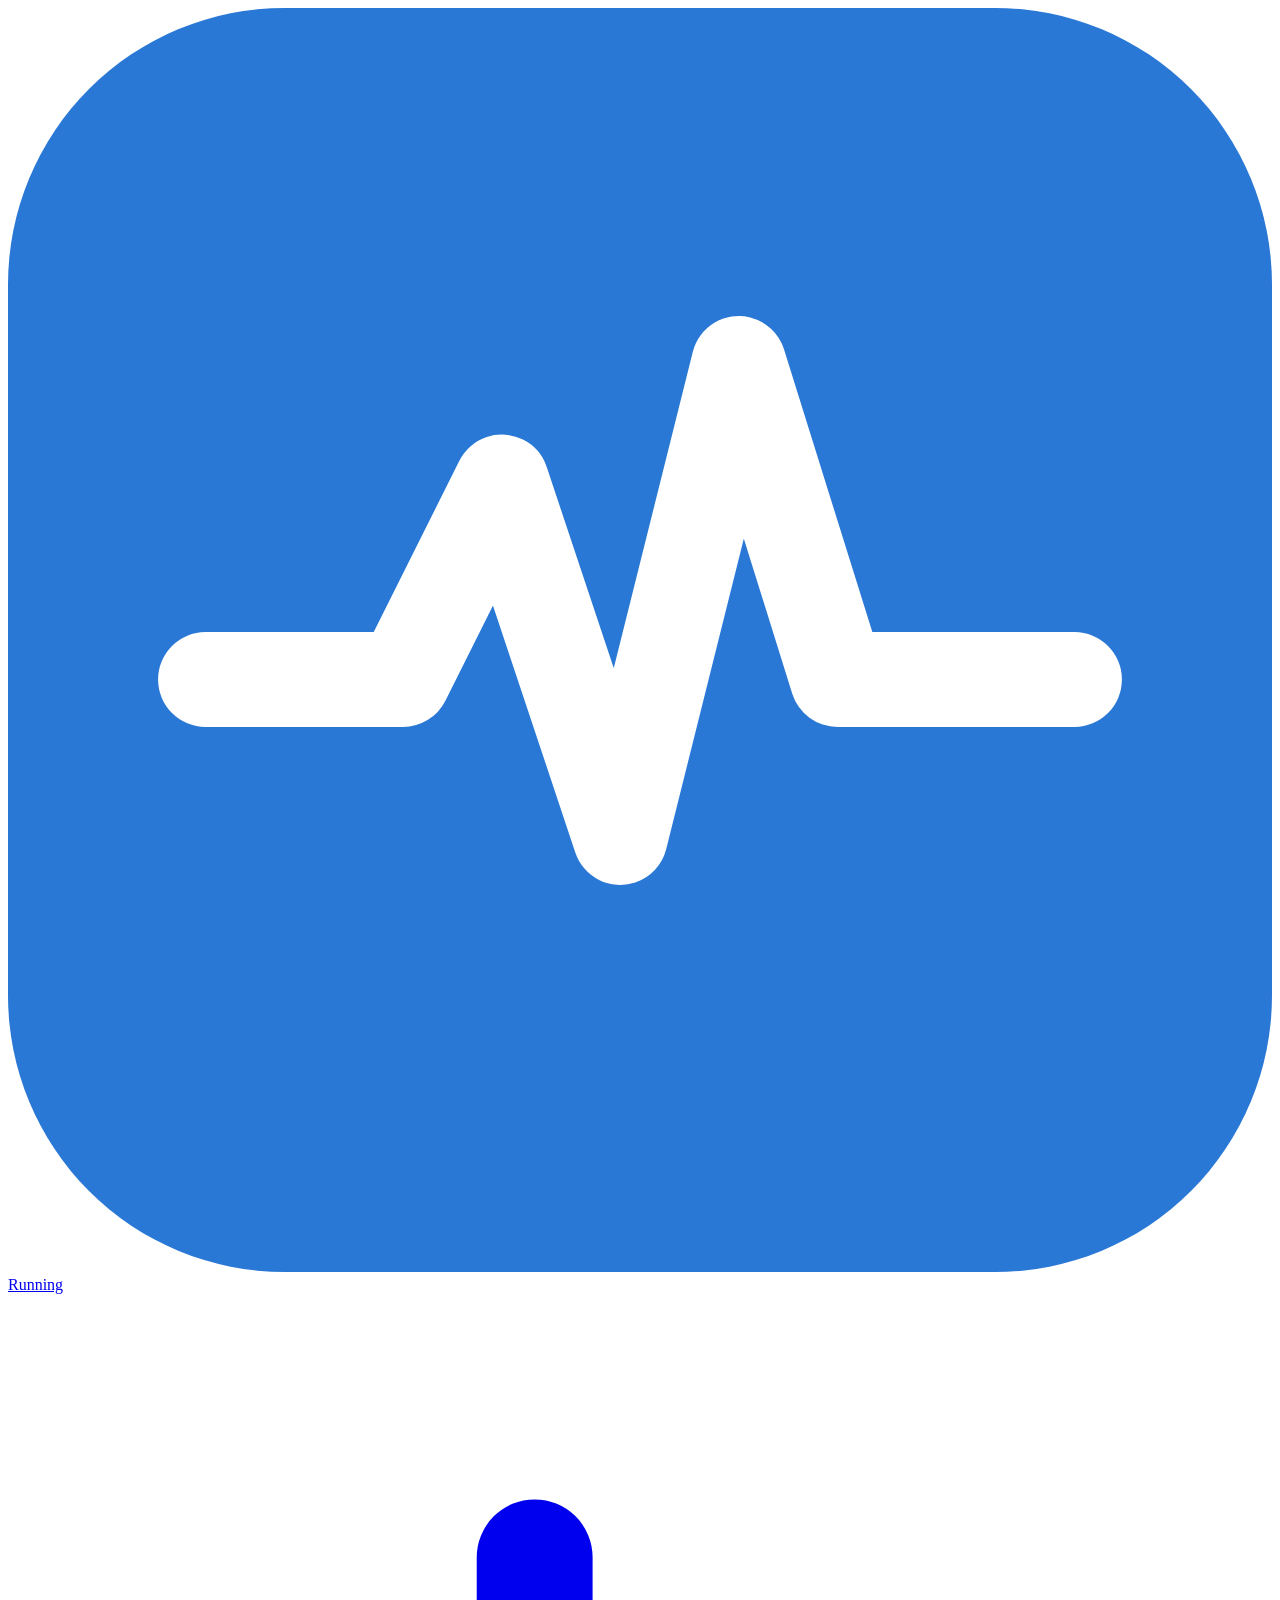
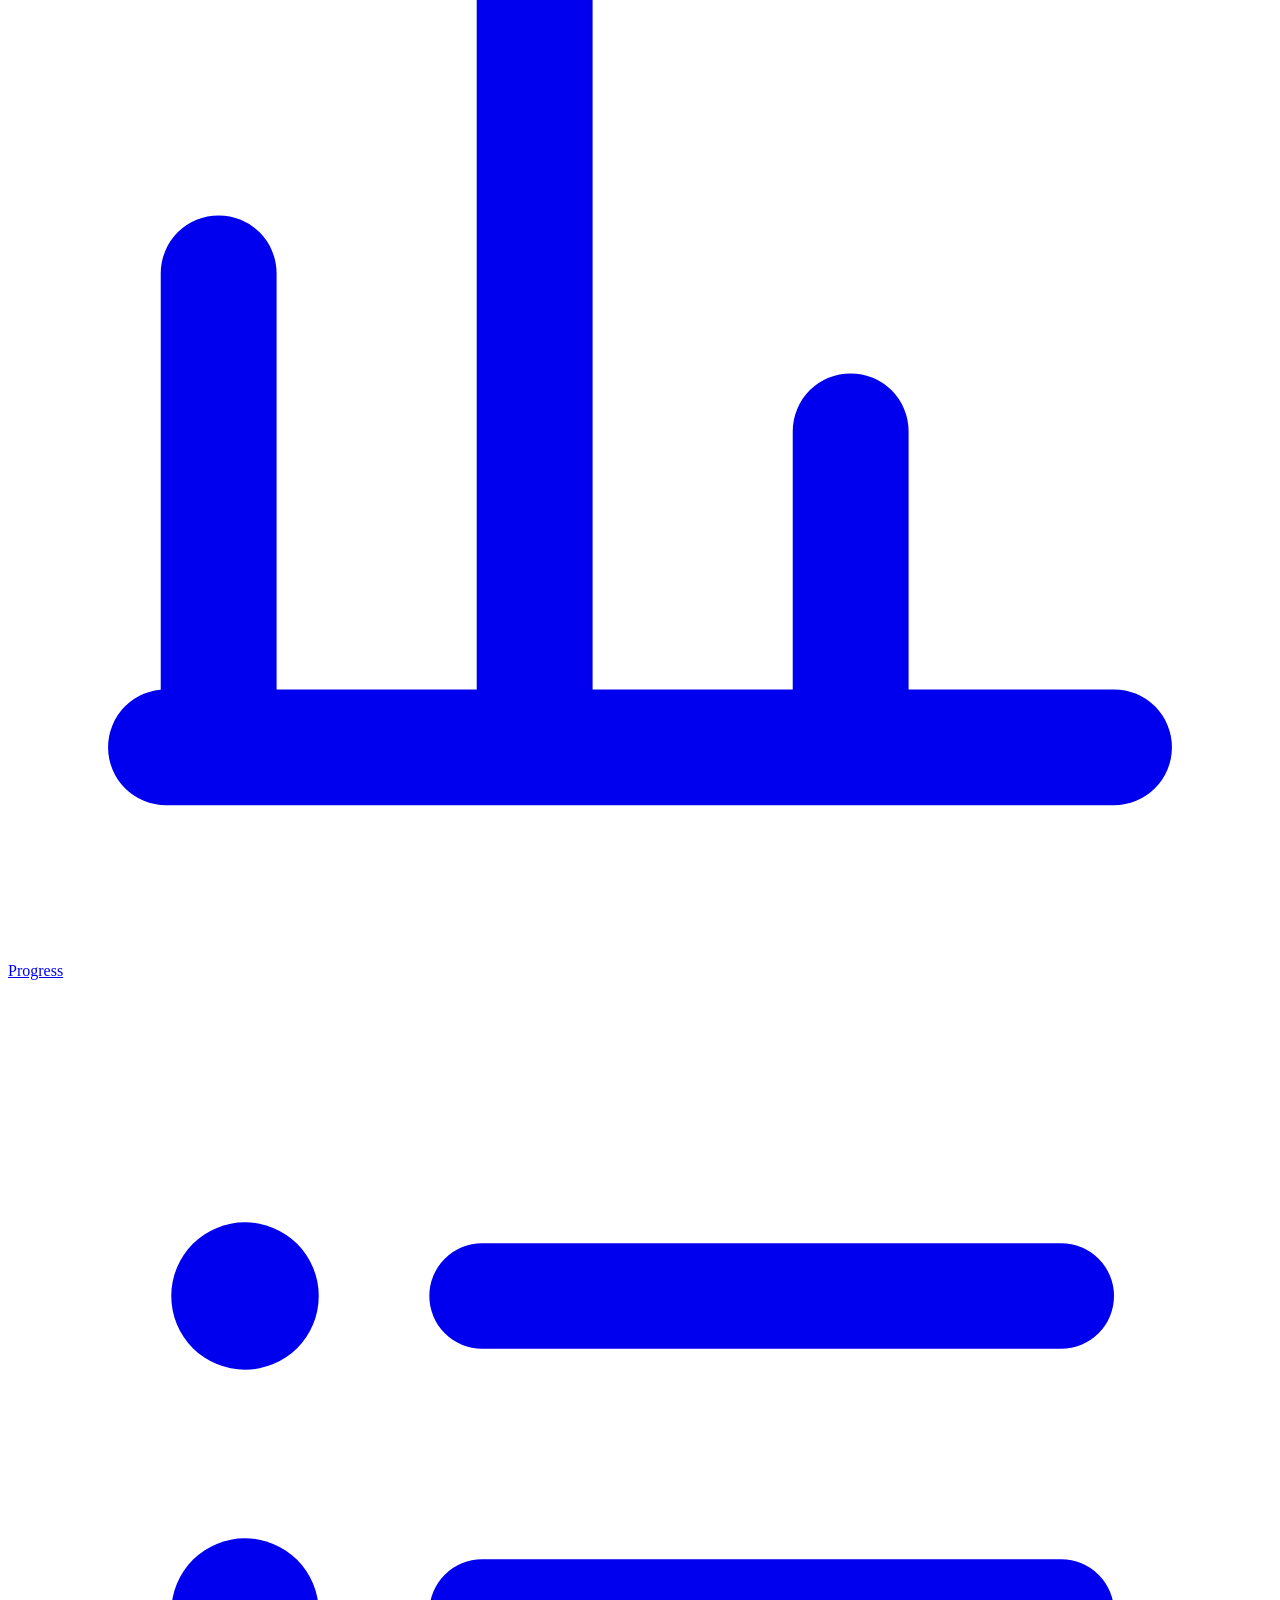
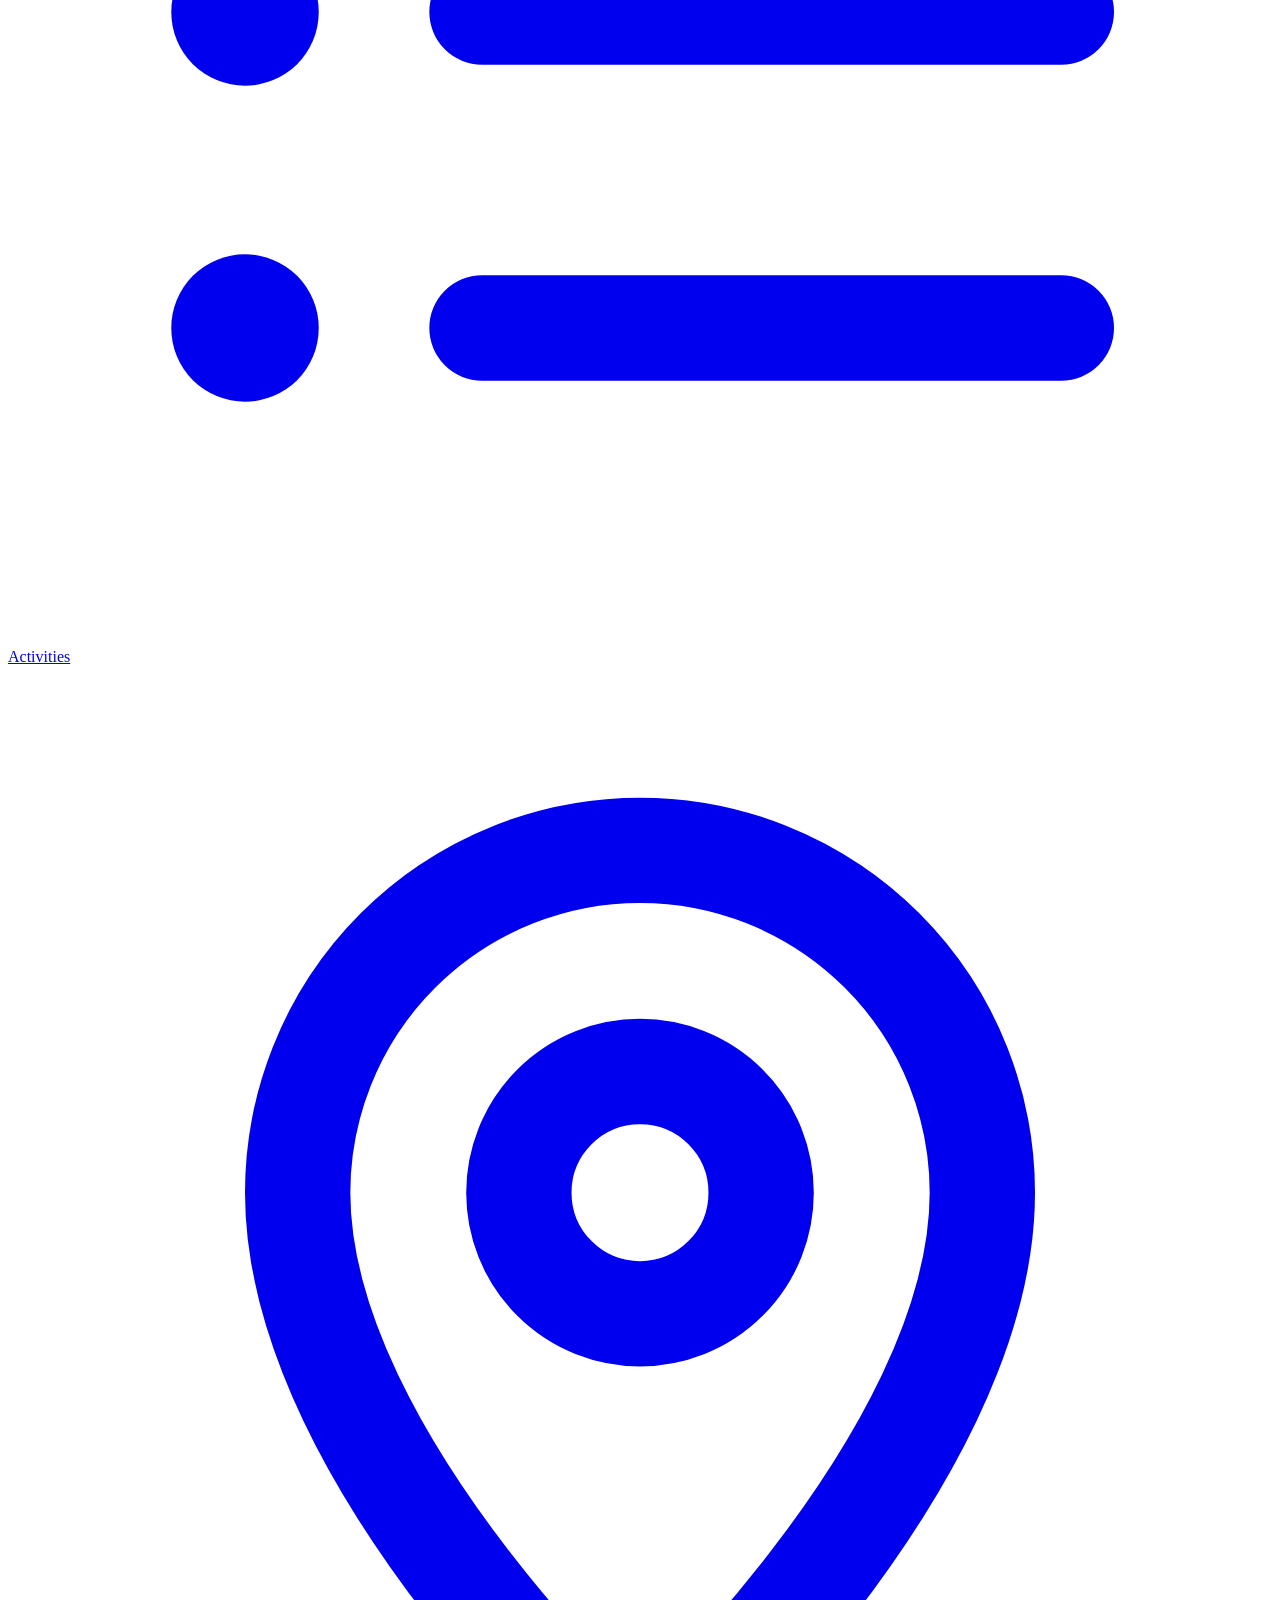
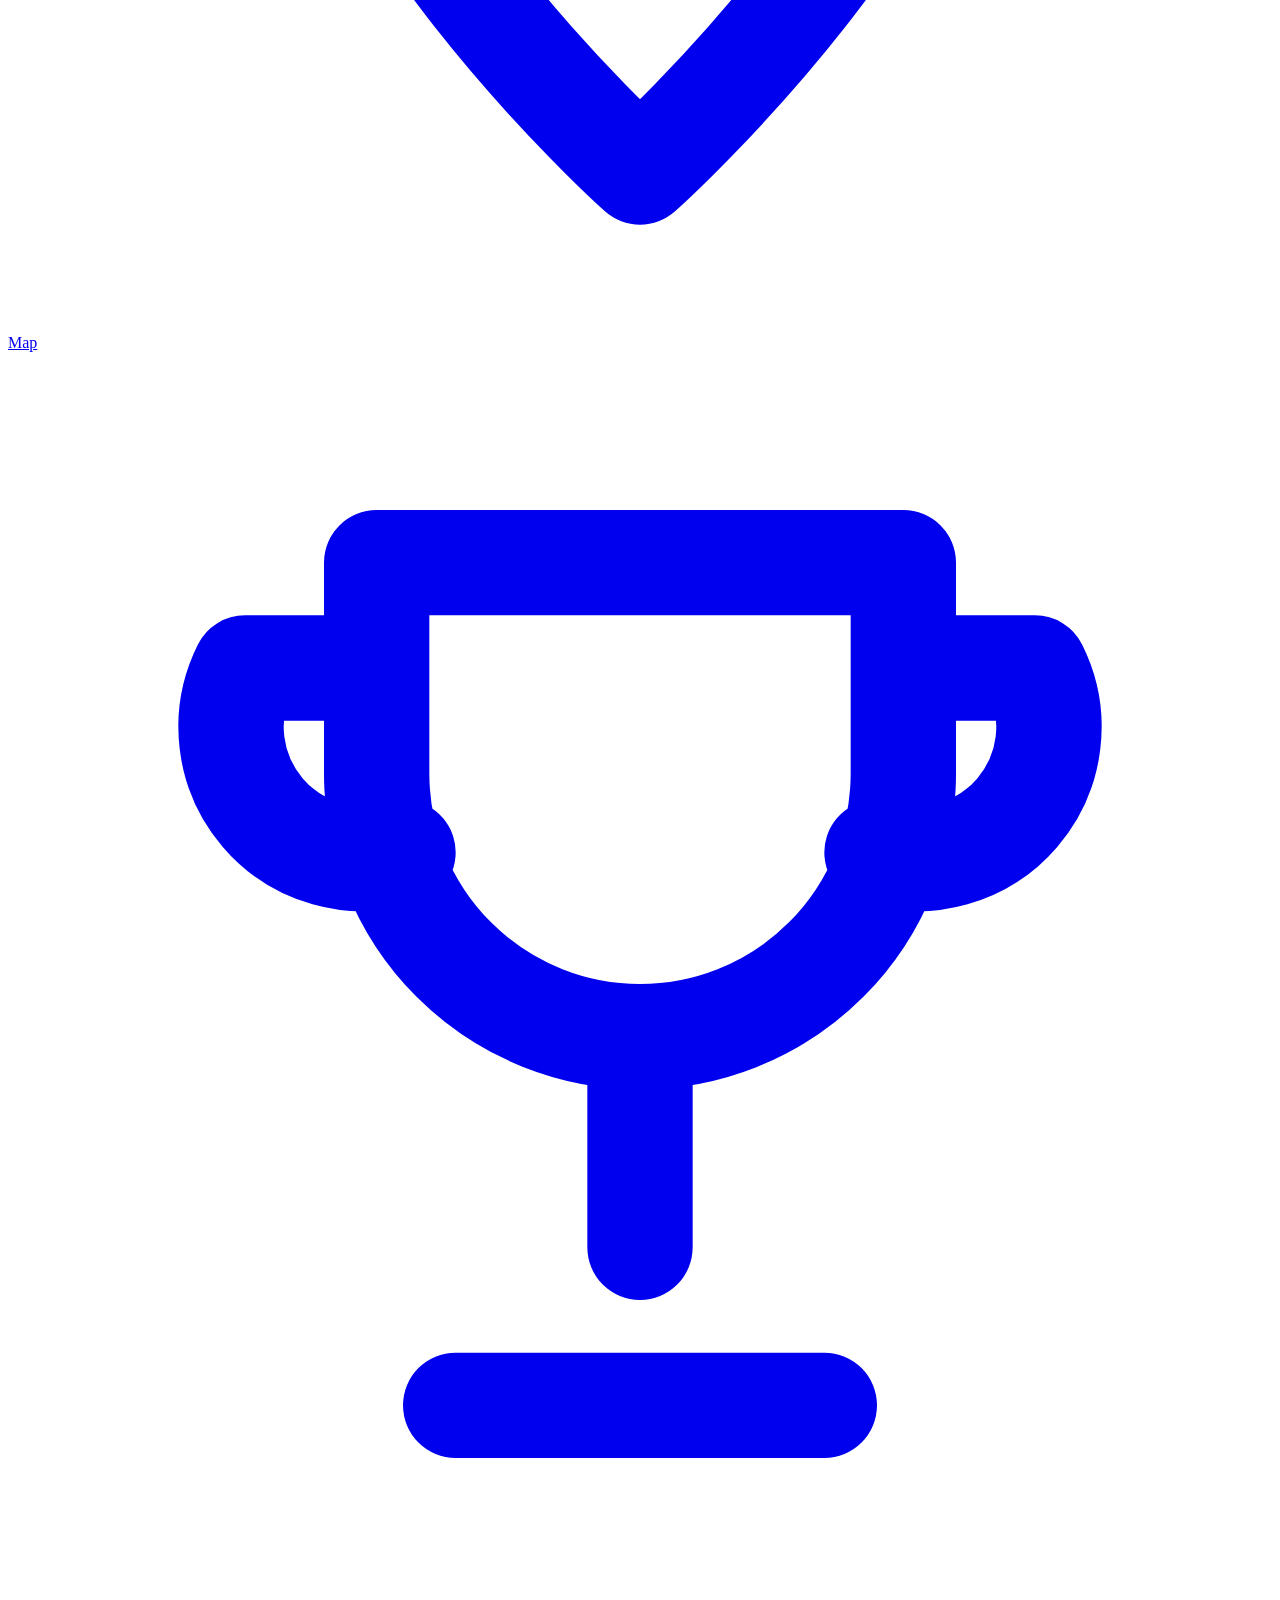
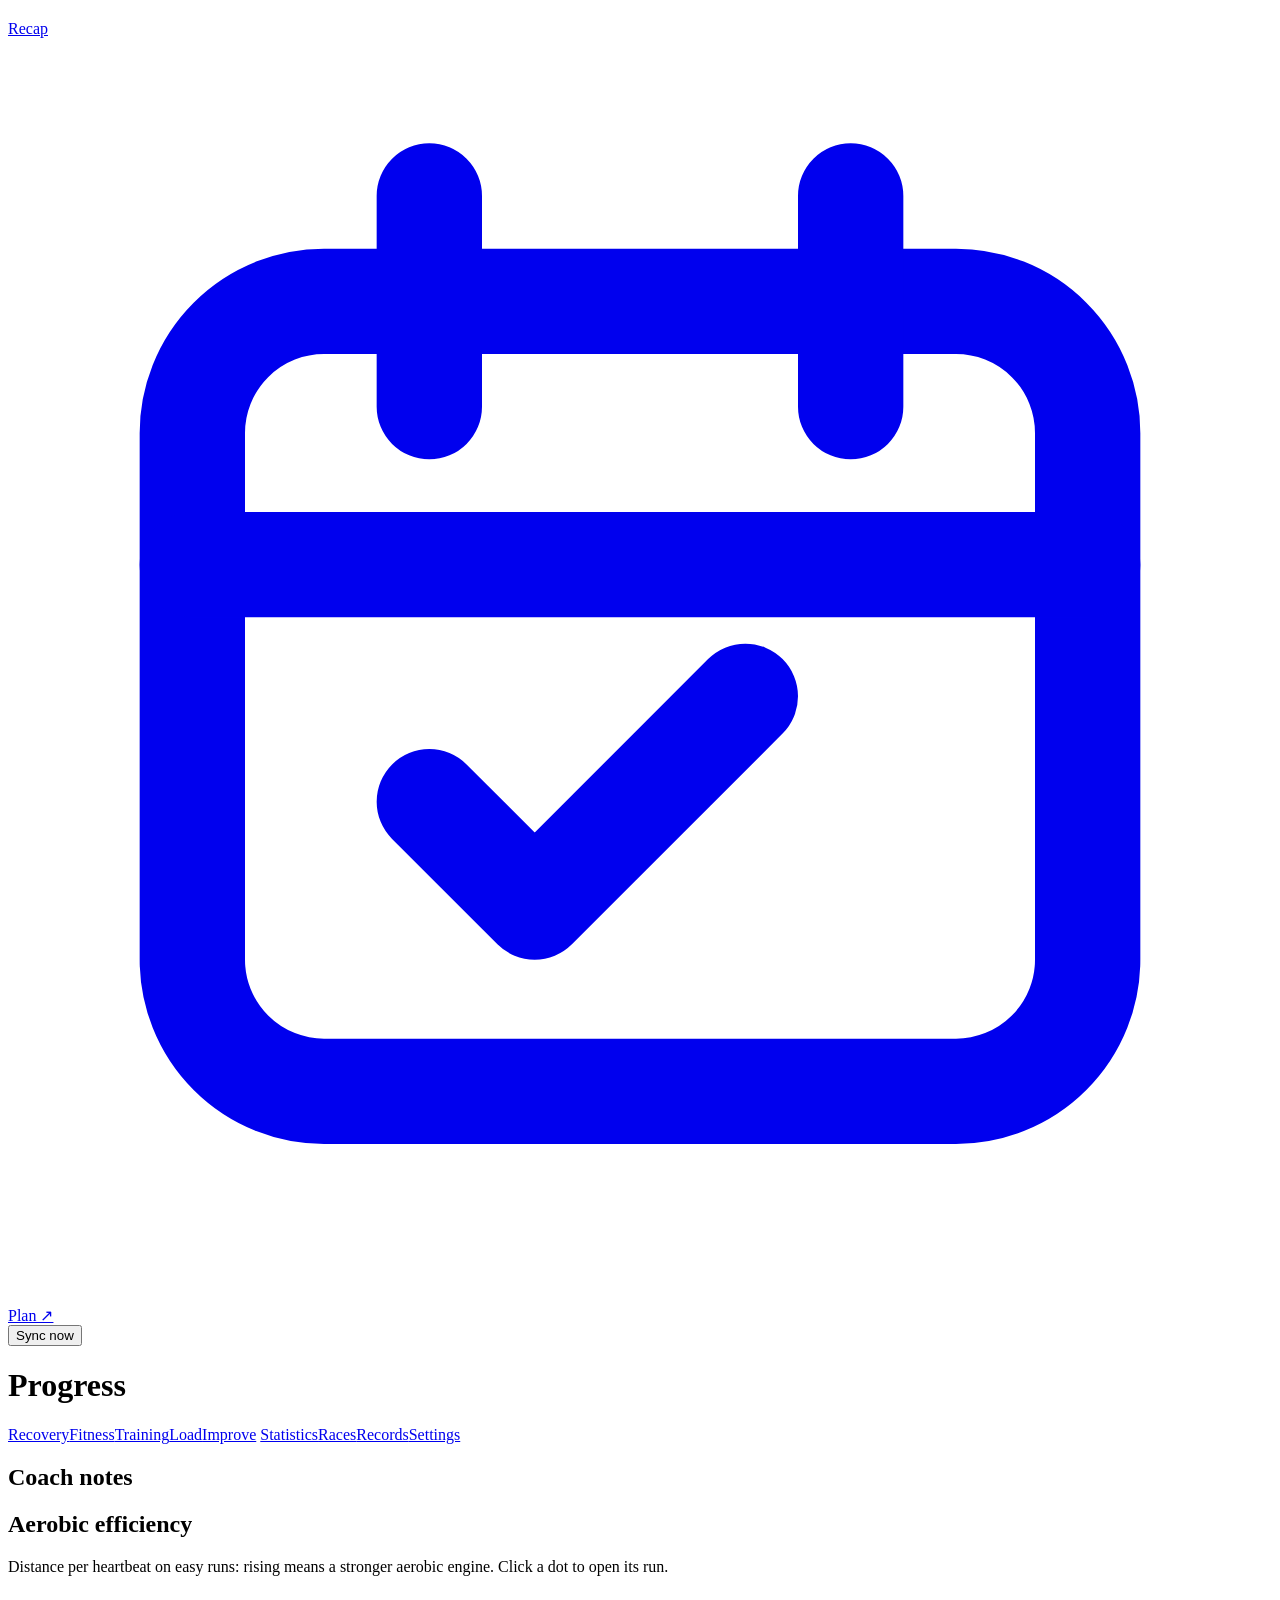
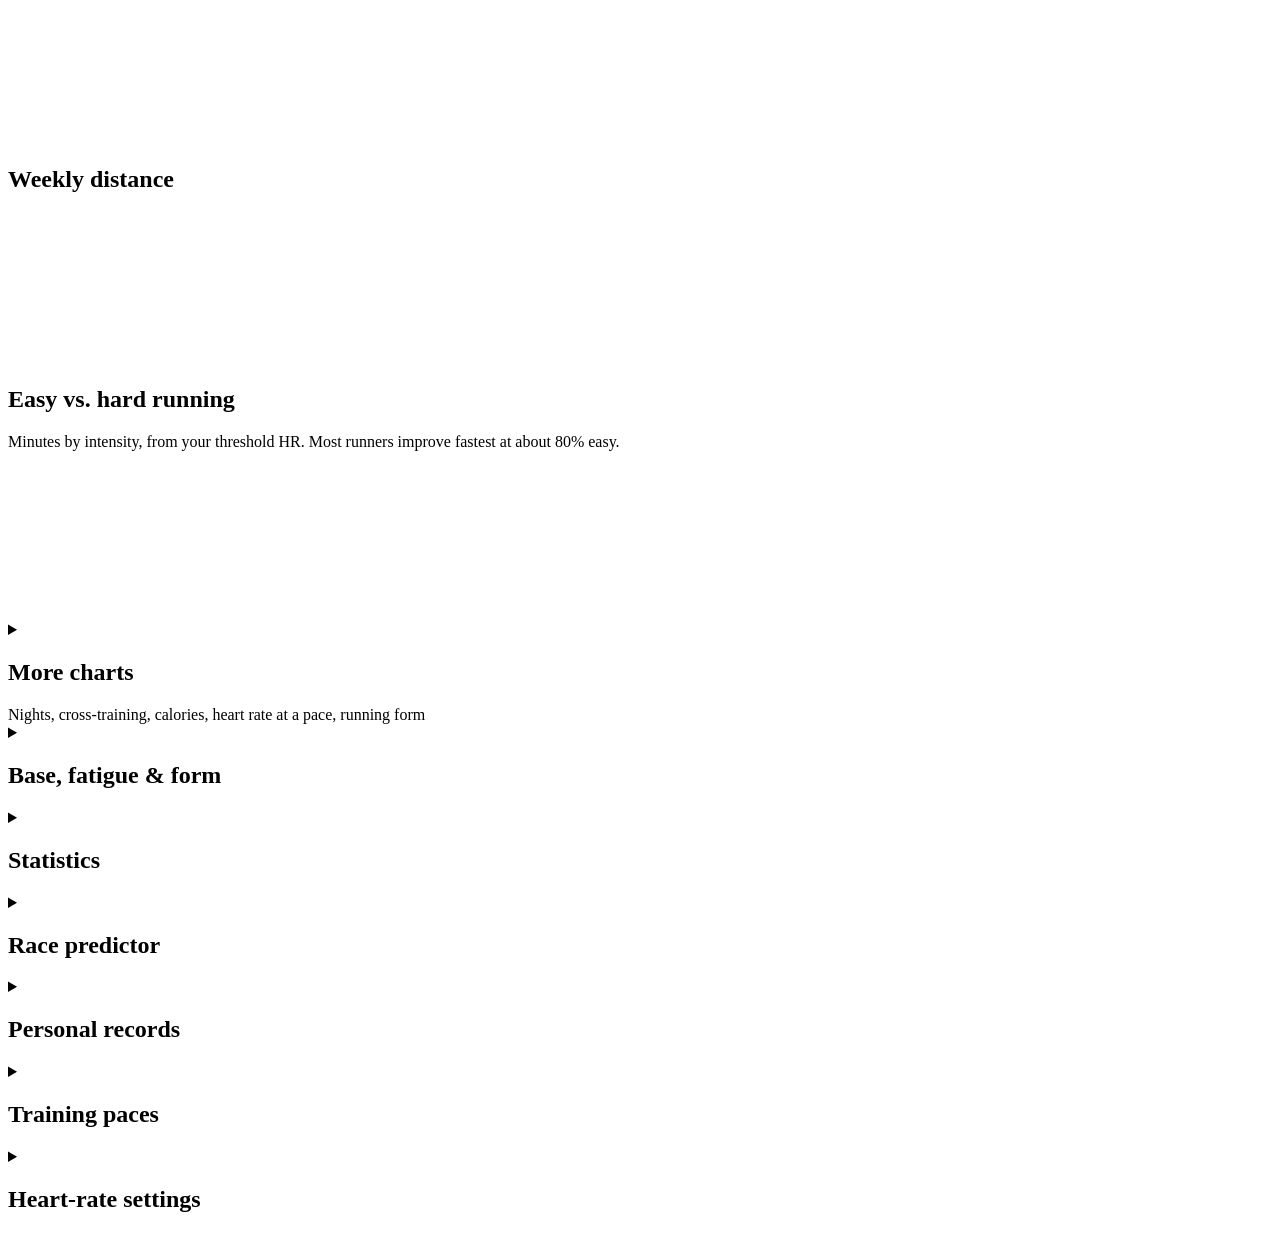
==== src/garmin_connector/static/index.html @ e04dd136 "Show your nights on the dashboard: Recovery card, Nights chart, night before a run - Progress: a Rec" ====
<!doctype html>
<html lang="en">
<head>
<meta charset="utf-8">
<meta name="viewport" content="width=device-width, initial-scale=1, maximum-scale=1, user-scalable=no, viewport-fit=cover">
<title>Progress · Running</title>
<link rel="icon" href="data:image/svg+xml,%3Csvg xmlns='http://www.w3.org/2000/svg' viewBox='0 0 32 32'%3E%3Crect width='32' height='32' rx='7' fill='%232a78d6'/%3E%3Cpolyline points='5,17 10,17 12.5,12 15.5,21 18.5,9 21,17 27,17' fill='none' stroke='white' stroke-width='2.6' stroke-linecap='round' stroke-linejoin='round'/%3E%3C/svg%3E">
<link rel="stylesheet" href="/static/app.css">
</head>
<body class="loading" data-page="progress">
<main>
  <header class="topbar">
    <a class="brand" href="/" aria-label="Running dashboard home"><svg viewBox="0 0 32 32" aria-hidden="true"><rect width="32" height="32" rx="7" fill="#2a78d6"/><polyline points="5,17 10,17 12.5,12 15.5,21 18.5,9 21,17 27,17" fill="none" stroke="#fff" stroke-width="2.4" stroke-linecap="round" stroke-linejoin="round"/></svg>Running</a>
    <nav class="tabs" aria-label="Pages"><a href="/" data-page="progress"><svg class="ti" viewBox="0 0 24 24" aria-hidden="true"><path d="M4 20V11M10 20V5M16 20v-6M21 20H3" fill="none" stroke="currentColor" stroke-width="2.2" stroke-linecap="round"/></svg><span>Progress</span></a><a href="/activities" data-page="activities"><svg class="ti" viewBox="0 0 24 24" aria-hidden="true"><path d="M9 6h11M9 12h11M9 18h11" fill="none" stroke="currentColor" stroke-width="2" stroke-linecap="round"/><circle cx="4.5" cy="6" r="1.4" fill="currentColor"/><circle cx="4.5" cy="12" r="1.4" fill="currentColor"/><circle cx="4.5" cy="18" r="1.4" fill="currentColor"/></svg><span>Activities</span></a><a href="/map" data-page="map"><svg class="ti" viewBox="0 0 24 24" aria-hidden="true"><path d="M12 21s-6.5-5.8-6.5-11A6.5 6.5 0 0 1 18.5 10c0 5.2-6.5 11-6.5 11z" fill="none" stroke="currentColor" stroke-width="2" stroke-linejoin="round"/><circle cx="12" cy="10" r="2.3" fill="none" stroke="currentColor" stroke-width="2"/></svg><span>Map</span></a><a href="/recap" data-page="recap"><svg class="ti" viewBox="0 0 24 24" aria-hidden="true"><path d="M7 4h10v4a5 5 0 0 1-10 0V4zM7 6H4.5a2.5 2.5 0 0 0 3 3.5M17 6h2.5a2.5 2.5 0 0 1-3 3.5M12 13v4M8.5 20h7" fill="none" stroke="currentColor" stroke-width="2" stroke-linecap="round" stroke-linejoin="round"/></svg><span>Recap</span></a><a href="https://claude.ai/artifact/RRTZJidYLtHutSFUR1LPN3#5c240f60-965a" data-page="plan" target="_blank" rel="noopener" title="Training plan (opens claude.ai in a new tab)"><svg class="ti" viewBox="0 0 24 24" aria-hidden="true"><rect x="3.5" y="5" width="17" height="15" rx="2.5" fill="none" stroke="currentColor" stroke-width="2"/><path d="M3.5 10h17M8 3v4M16 3v4M8 14.5l2 2 4-4" fill="none" stroke="currentColor" stroke-width="2" stroke-linecap="round" stroke-linejoin="round"/></svg><span>Plan ↗</span></a></nav>
    <div class="controls">
      <div class="seg" id="range" role="group" aria-label="Time range for charts"></div>
      <div class="seg" id="units" role="group" aria-label="Units"></div>
      <button id="sync" class="primary">Sync now</button>
    </div>
    <div id="status" role="status" aria-live="polite"></div>
  </header>
  <div class="page-head"><div class="eyebrow" id="today"></div><h1>Progress</h1></div>

  <nav class="jump" aria-label="On this page">
    <a href="#recovery-card" data-needs="recovery-card">Recovery</a><a href="#perf">Fitness</a><a href="#training">Training</a><a href="#load-card">Load</a><a href="#focus-card" data-needs="focus-card">Improve</a>
    <a href="#stats-card">Statistics</a><a href="#races-card">Races</a><a href="#records-grid">Records</a><a href="#hr-settings">Settings</a>
  </nav>

  <div class="warn sync-alert" id="sync-alert" role="alert" hidden></div>

  <section class="card welcome" id="welcome" hidden>
    <h2>Welcome</h2>
    <p>Download your workouts from Garmin Connect to get started. The first sync brings in your whole history,
      about a second per workout, and then each sync only adds what's new.</p>
    <button class="primary wide-btn" id="welcome-sync">Sync with Garmin</button>
    <p class="hint">Your charts, fitness, records and coach notes appear here once your runs are in.</p>
  </section>

  <section class="card needs-data today-hero" id="trend" hidden></section>

  <section class="tiles needs-data" id="tiles"></section>

  <section class="card needs-data" id="latest"></section>

  <section class="card needs-data" id="notes-card">
    <h2>Coach notes</h2>
    <div class="notes" id="notes"></div>
  </section>

  <section class="card" id="recovery-card" hidden>
    <div class="toolbar"><h2 style="margin:0">Recovery</h2><span class="spacer"></span><span class="dim" id="recovery-when"></span></div>
    <p class="hint">From the nights you wear your watch to bed. Nights without it are skipped, never guessed.
      <a href="#nights-card">Night by night ↓</a></p>
    <div class="kv recovery-kv" id="recovery-kv"></div>
  </section>

  <section class="card needs-data" id="perf"></section>

  <section class="card needs-data" id="eff-card">
    <h2>Aerobic efficiency</h2>
    <p class="hint">Distance per heartbeat on easy runs: rising means a stronger aerobic engine. Click a dot to open its run.</p>
    <div class="headline" id="eff-head"></div>
    <div class="chart-box"><canvas id="efficiency" role="img" aria-label="Scatter chart of aerobic efficiency over time"></canvas></div>
    <div class="chart-key" id="eff-key"></div>
  </section>

  <section class="grid needs-data" id="training">
    <div class="card">
      <h2 id="volume-title">Weekly distance</h2>
      <p class="hint" id="volume-hint"></p>
      <div class="headline" id="vol-head"></div>
      <div class="chart-box"><canvas id="weekly" role="img" aria-label="Bar chart of distance per week or month"></canvas></div>
    </div>
    <div class="card">
      <h2>Easy vs. hard running</h2>
      <p class="hint">Minutes by intensity, from your threshold HR. Most runners improve fastest at about 80% easy.</p>
      <div class="headline" id="mix-head"></div>
      <div class="legend" id="mix-legend"></div>
      <div class="chart-box"><canvas id="mix" role="img" aria-label="Stacked bar chart of running minutes by intensity"></canvas></div>
    </div>
  </section>

  <details class="fold more-charts needs-data" id="more-charts">
    <summary><h2>More charts</h2><span class="dim">Nights, cross-training, calories, heart rate at a pace, running form</span></summary>
    <section class="grid">
      <div class="card" id="nights-card" hidden>
        <div class="toolbar"><h2 style="margin:0">Nights</h2><span class="spacer"></span>
          <div class="seg" id="nights-by" role="group" aria-label="Measure"></div></div>
        <p class="hint" id="nights-hint"></p>
        <div class="headline" id="nights-head"></div>
        <div class="chart-box"><canvas id="nights" role="img" aria-label="Resting heart rate, HRV or sleep, night by night"></canvas></div>
        <div class="chart-key" id="nights-key"></div>
      </div>
      <div class="card" id="cross-card" hidden>
        <h2>Cross-training</h2>
        <p class="hint">Time on everything besides running. It counts toward your base and fatigue too. Click a bar to list that week.</p>
        <div class="headline" id="cross-head"></div>
        <div class="legend" id="cross-legend"></div>
        <div class="chart-box"><canvas id="cross" role="img" aria-label="Stacked bar chart of cross-training hours by kind"></canvas></div>
      </div>
      <div class="card" id="kcal-card" hidden>
        <h2>Active calories</h2>
        <p class="hint">Calories your workouts burned beyond resting, as a daily average. Your watch's estimate: fair for runs, rougher for strength, cycling and other cross-training. Click a bar to list that week.</p>
        <div class="headline" id="kcal-head"></div>
        <div class="legend" id="kcal-legend"></div>
        <div class="chart-box"><canvas id="kcal" role="img" aria-label="Stacked bar chart of active calories a day, running and cross-training"></canvas></div>
      </div>
      <div class="card" id="hrpace-card" hidden>
        <div class="toolbar"><h2 style="margin:0">Heart rate at a fixed pace</h2><span class="spacer"></span>
          <label class="hrpace-pick">At <select id="hrpace-pick" aria-label="Pace"></select></label></div>
        <p class="hint">Heart rate when running steadily at this pace, adjusted for hills: falling means you're getting fitter. Click a dot to open its run.</p>
        <div class="headline" id="hrpace-head"></div>
        <div class="chart-box"><canvas id="hrpace" role="img" aria-label="Scatter chart of heart rate at a fixed pace over time"></canvas></div>
        <div class="chart-key" id="hrpace-key"></div>
      </div>
      <div class="card" id="form-card" hidden>
        <div class="toolbar"><h2 style="margin:0">Running form</h2><span class="spacer"></span>
          <div class="seg" id="form-by" role="group" aria-label="Measure"></div></div>
        <p class="hint" id="form-hint"></p>
        <div class="headline" id="form-head"></div>
        <div class="chart-box"><canvas id="runform" role="img" aria-label="Running form measure on easy runs over time"></canvas></div>
      </div>
    </section>
  </details>

  <section class="card needs-data" id="load-card">
    <details class="fold"><summary><h2>Base, fatigue &amp; form</h2><span class="dim" id="load-sum"></span></summary>
    <div class="fold-wide">
      <div>
        <div class="explain" id="explain"></div>
        <details class="more-inline"><summary>Base over time: now against 3, 6 and 12 months ago</summary>
          <table class="compare"><tbody id="compare"></tbody></table></details>
        <details class="more-inline" id="load-sources-fold" hidden><summary>Where your load comes from, <span id="load-sources-range"></span></summary>
          <p class="hint">Each kind of workout's share of all the training load behind your base and fatigue.</p>
          <table class="compare load-sources"><tbody id="load-sources"></tbody></table></details>
      </div>
      <div>
        <div class="legend"><span style="--c:var(--fitness)">Base</span><span style="--c:var(--fatigue)">Fatigue</span></div>
        <div class="chart-box"><canvas id="load" role="img" aria-label="Line chart of base and fatigue"></canvas></div>
        <div class="legend" style="margin-top:12px" id="form-legend"></div>
        <div class="chart-box short"><canvas id="form" role="img" aria-label="Bar chart of form, colored by state"></canvas></div>
      </div>
    </div></details>
  </section>

  <section class="card needs-data" id="focus-card" hidden>
    <h2>Where to improve</h2>
    <p class="hint">Your last three months, area by area, with the next step for each.</p>
    <div class="focus" id="focus"></div>
  </section>

  <section class="card needs-data" id="stats-card">
    <details class="fold"><summary><h2>Statistics</h2><span class="dim" id="stats-sum"></span></summary>
    <div class="toolbar"><span class="spacer"></span>
      <div class="seg" id="stats-by" role="group" aria-label="Group by"><button data-by="year" aria-pressed="true">Years</button><button data-by="month" aria-pressed="false">Months</button><button data-by="week" aria-pressed="false">Weeks</button></div></div>
    <div class="ytd" id="ytd" hidden>
      <div class="headline" id="ytd-head"></div>
      <div class="legend" id="ytd-legend"></div>
      <div class="chart-box ytd-box"><canvas id="ytd-chart" role="img" aria-label="Distance so far this year against previous years"></canvas></div>
    </div>
    <p class="hint" id="stats-hint"></p>
    <div class="table-wrap"><table class="stats-table">
      <thead><tr><th id="stats-period-h">Year</th><th class="num">Runs</th><th class="num">Distance</th><th class="num">Time</th><th class="num">Avg pace</th><th class="num">Avg HR</th><th class="num">Climb</th><th class="num">Longest</th><th class="num">VO2max</th></tr></thead>
      <tbody id="stats"></tbody>
    </table></div></details>
  </section>

  <section class="card needs-data" id="races-card">
    <details class="fold"><summary><h2>Race predictor</h2><span class="dim" id="races-sum"></span></summary>
      <p class="hint" id="races-hint"></p>
      <div class="table-wrap"><table class="races-table">
        <thead><tr><th>Distance</th><th class="num">Predicted</th><th class="num">Pace</th><th class="num" id="races-chg-h">vs 3 months ago</th><th class="num">Garmin</th></tr></thead>
        <tbody id="races"></tbody>
      </table></div>
      <p class="hint races-foot" id="races-foot"></p></details>
  </section>

  <section class="grid" id="records-grid">
    <div class="card needs-data">
      <details class="fold"><summary><h2>Personal records</h2></summary>
      <p class="hint">Fastest stretch of any outdoor run, not only whole races. Click one to see that stretch in its run.</p>
      <div class="table-wrap"><table class="records-table">
        <thead><tr><th>Distance</th><th class="num">All-time best</th><th class="num">Pace</th><th>Date</th><th class="num" id="range-best-head">Best in range</th></tr></thead>
        <tbody id="records"></tbody>
      </table></div>
      <details class="more-inline"><summary>Milestones: longest run, biggest week and month</summary>
        <div class="milestones" id="milestones"></div></details>
      <details class="more-inline" id="records-years-fold" hidden><summary>Records by year</summary>
        <p class="hint">Your best time each year; <b>bold</b> is the all-time record.</p>
        <div class="table-wrap"><table class="records-years"><thead id="records-years-head"></thead>
        <tbody id="records-years"></tbody></table></div></details>
      </details>
    </div>
    <div class="card needs-data" id="paces-card">
      <details class="fold"><summary><h2>Training paces</h2><span class="dim" id="paces-sum"></span></summary>
      <p class="hint" id="paces-hint"></p>
      <div class="paces" id="paces"></div></details>
    </div>
  </section>

  <section class="card" id="hr-settings">
    <details class="fold"><summary><h2>Heart-rate settings</h2><span class="dim" id="hr-sum"></span></summary>
    <div class="fold-wide"><div>
      <p class="hint">They set your zones, workout tags and load. Each sync takes them from Garmin (or estimates them); type a value only to override, clear it to go back.</p>
      <form id="settings" class="settings-form">
        <label><span>Max HR</span><input type="number" name="max_hr" min="120" max="230" inputmode="numeric"><span class="src"></span></label>
        <label><span>Resting HR</span><input type="number" name="resting_hr" min="30" max="100" inputmode="numeric"><span class="src"></span></label>
        <label><span>Threshold HR</span><input type="number" name="lthr" min="100" max="220" inputmode="numeric"><span class="src"></span></label>
        <label>Zones<select name="zone_system">
          <option value="threshold" title="Built around your threshold HR, like COROS">Threshold</option>
          <option value="garmin" title="Exactly the zones set in Garmin Connect">Garmin</option>
        </select></label>
        <button type="submit">Save</button>
      </form>
    </div>
    <div>
      <div class="zones" id="zones"></div>
    </div></div></details>
  </section>

</main>

<script src="/static/chart.umd.min.js"></script>
<script src="/static/common.js"></script>
<script src="/static/overview.js"></script>
<script src="/static/summary.js"></script>
<script src="/static/charts.js"></script>
<script src="/static/table.js"></script>
<script src="/static/progress.js"></script>
<script src="/static/nights.js"></script>
<script src="/static/start.js"></script>
</body>
</html>
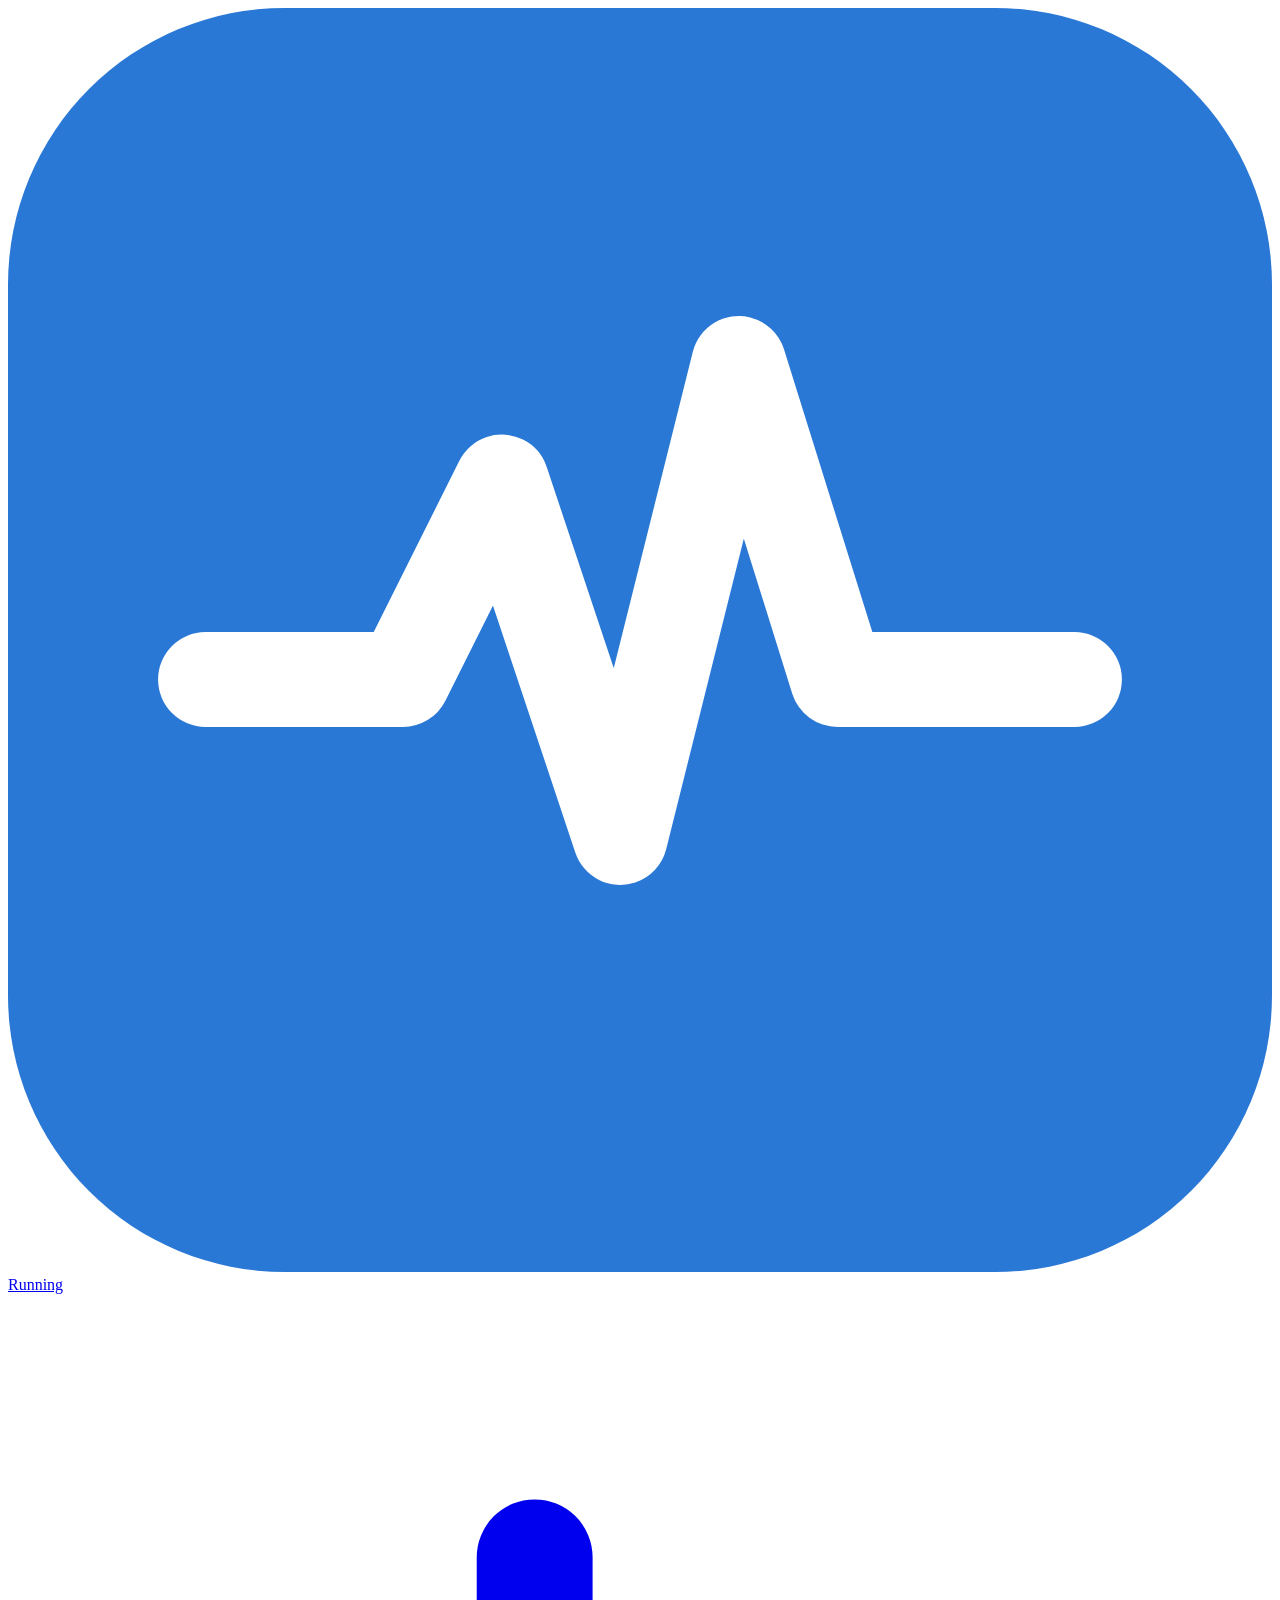
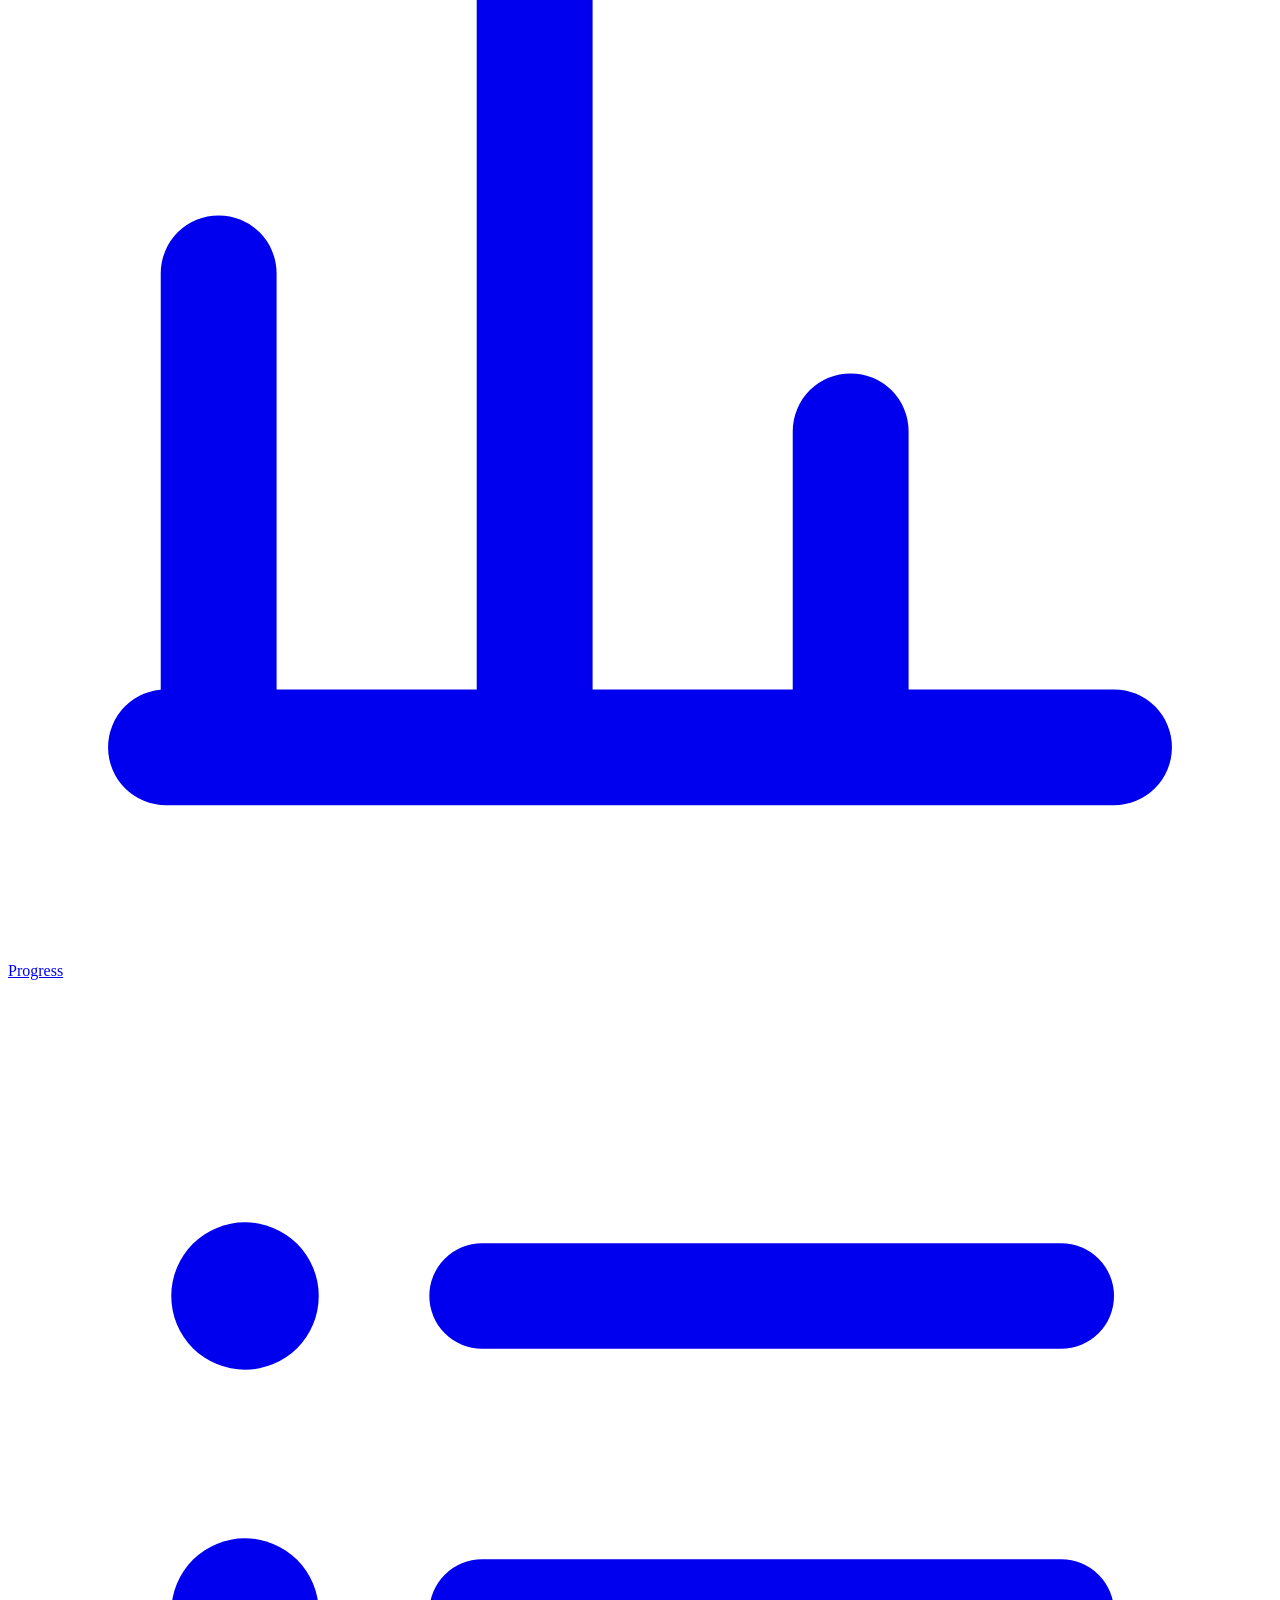
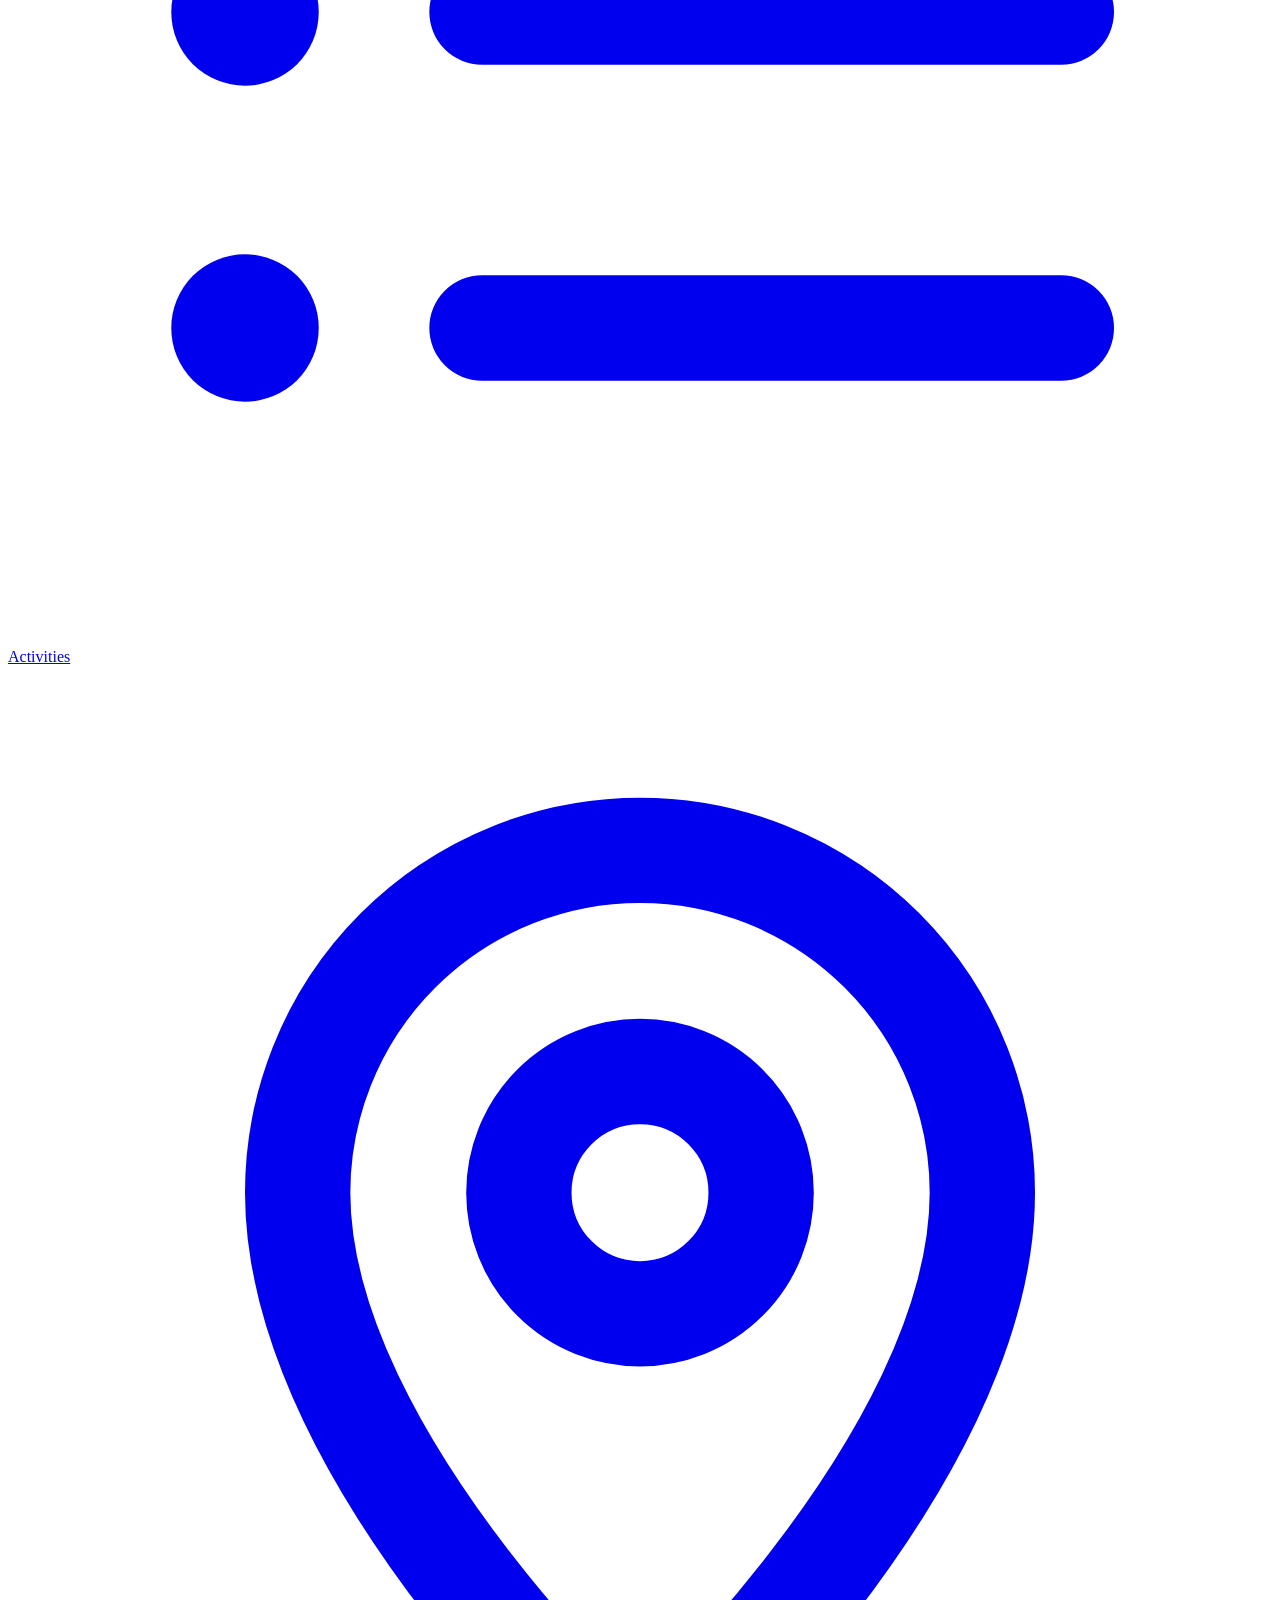
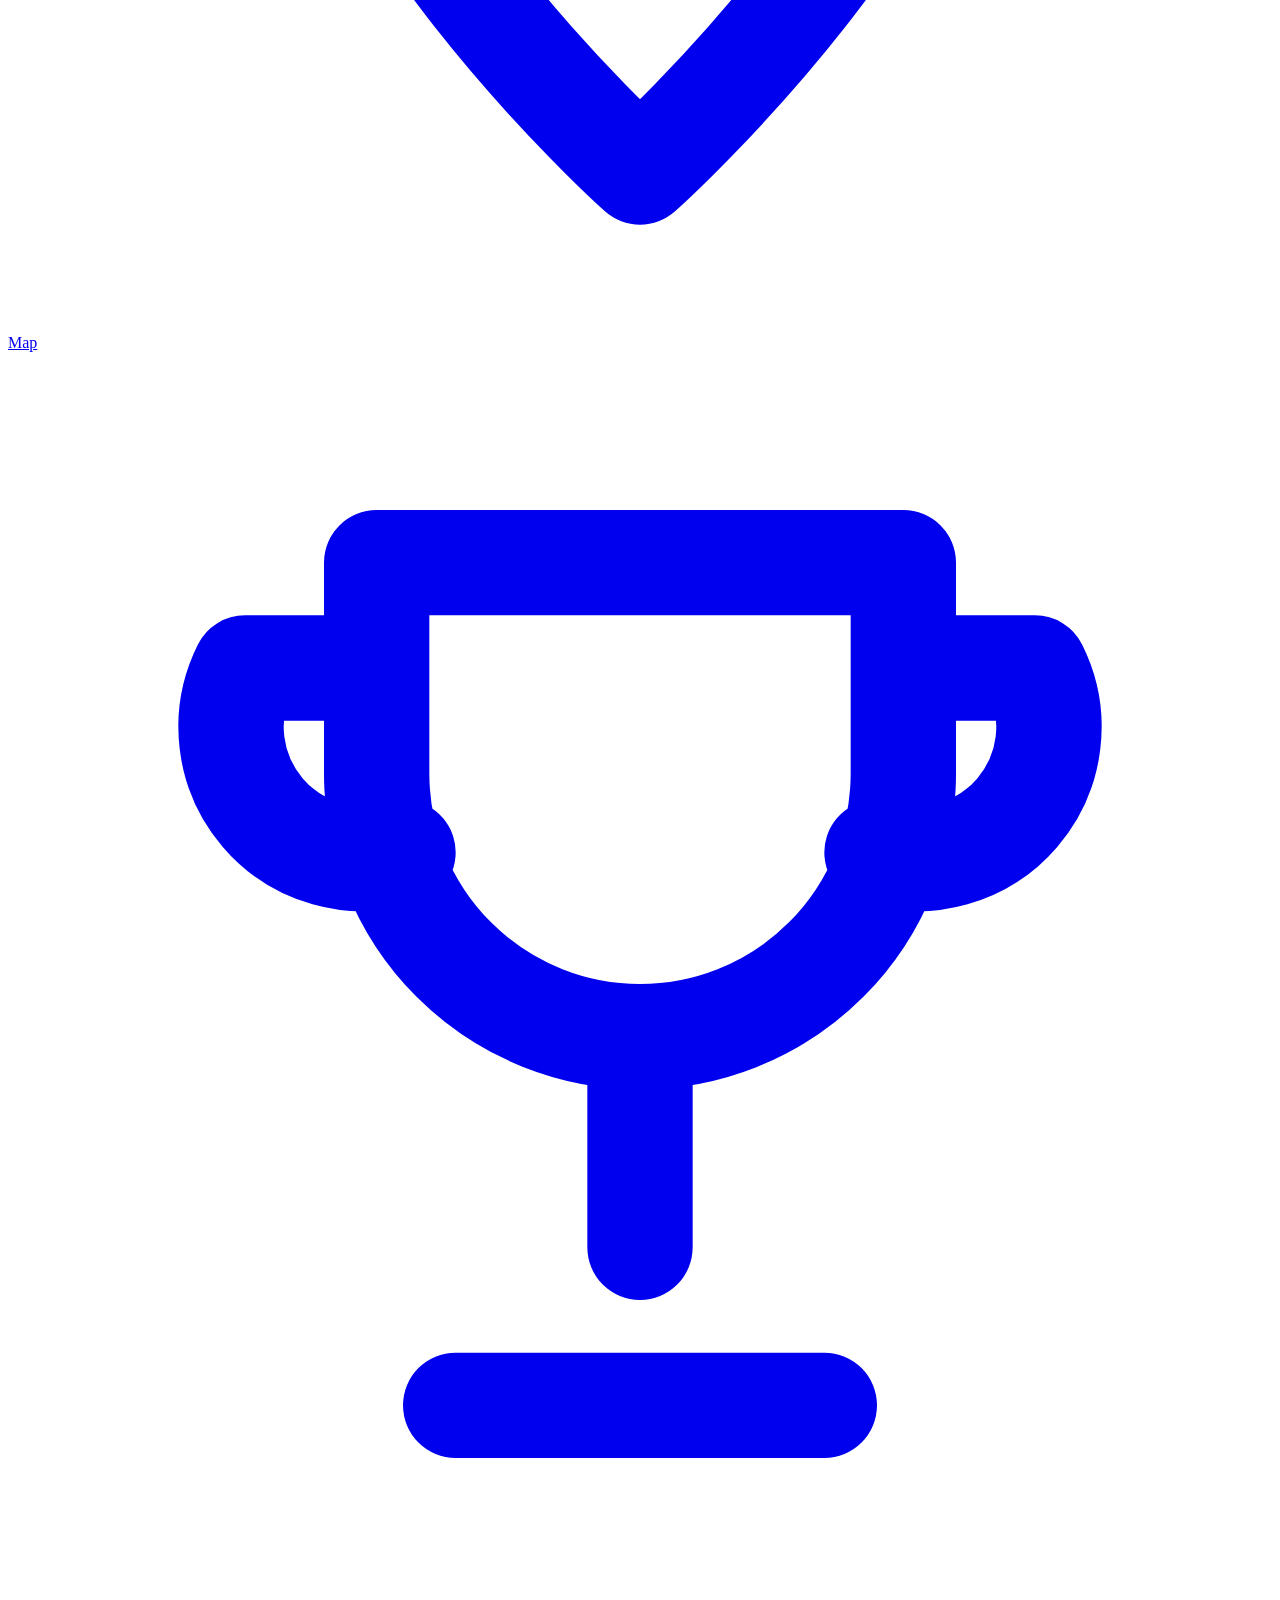
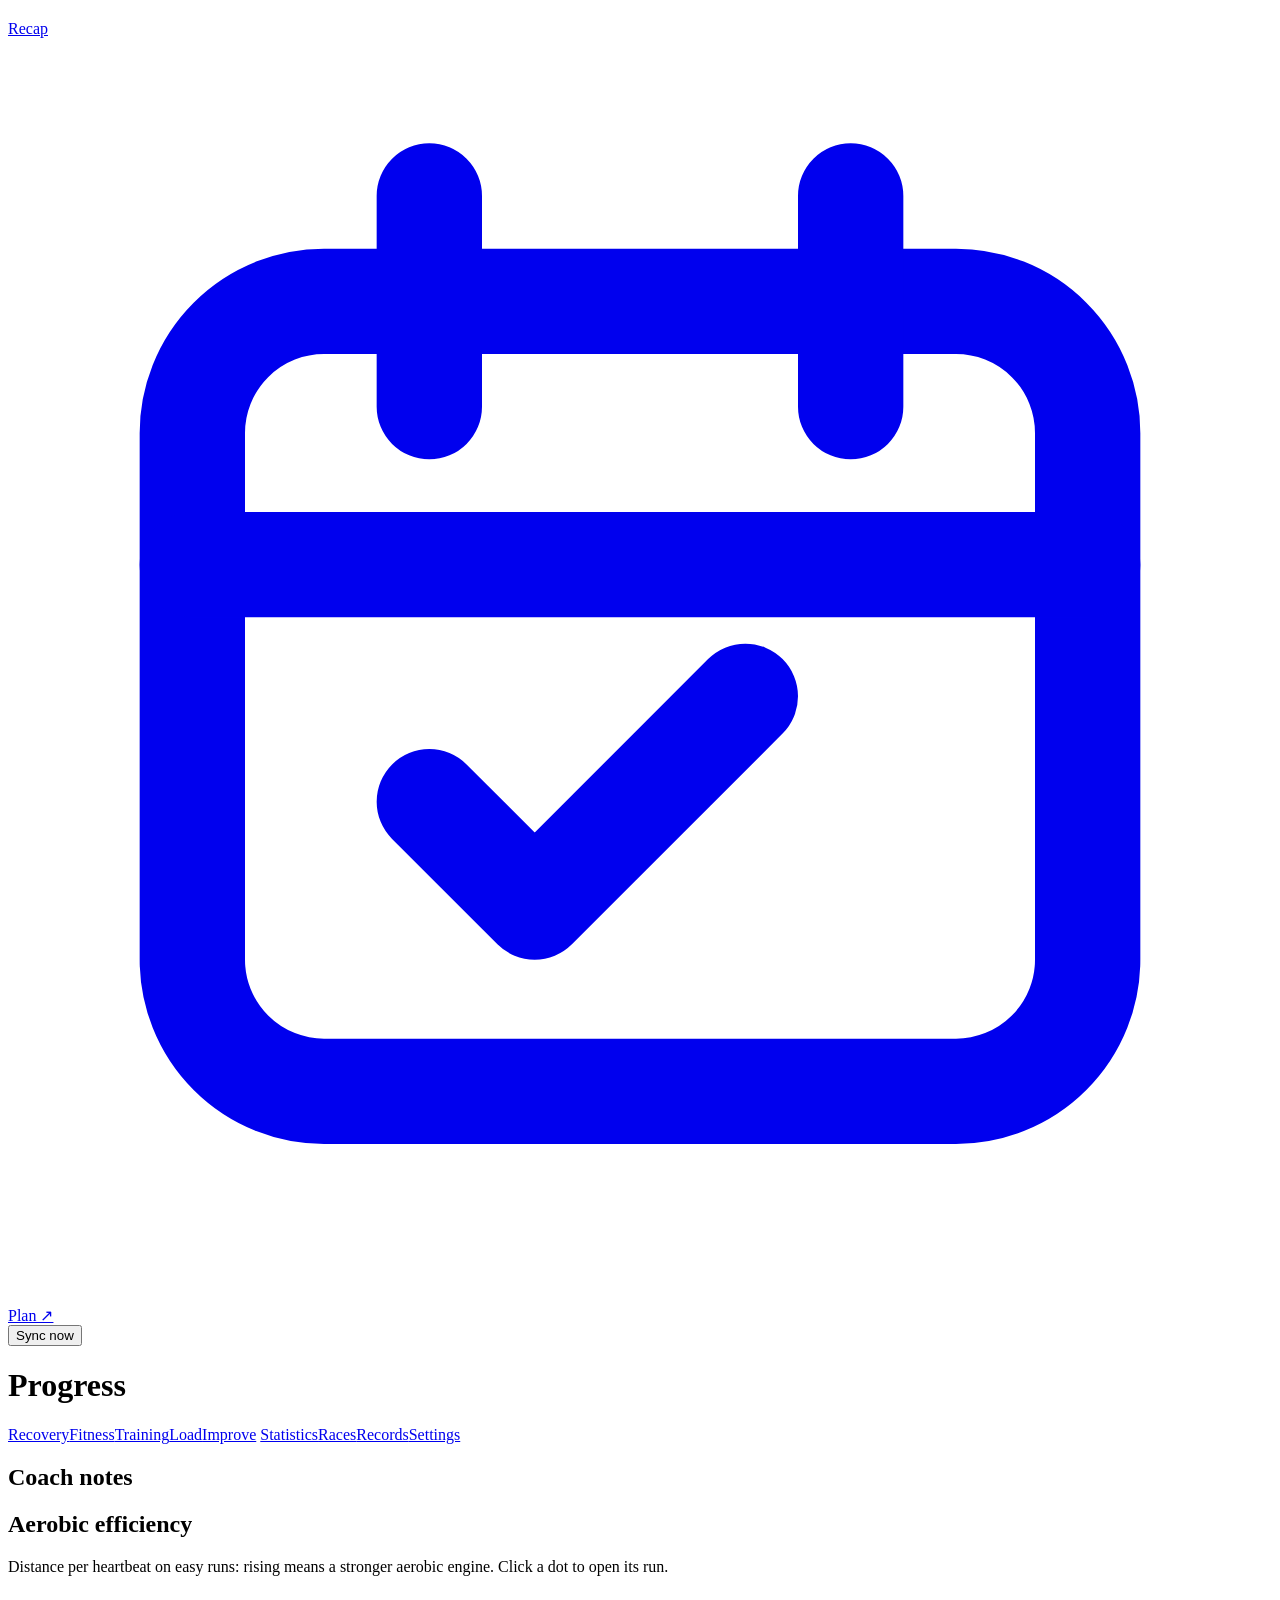
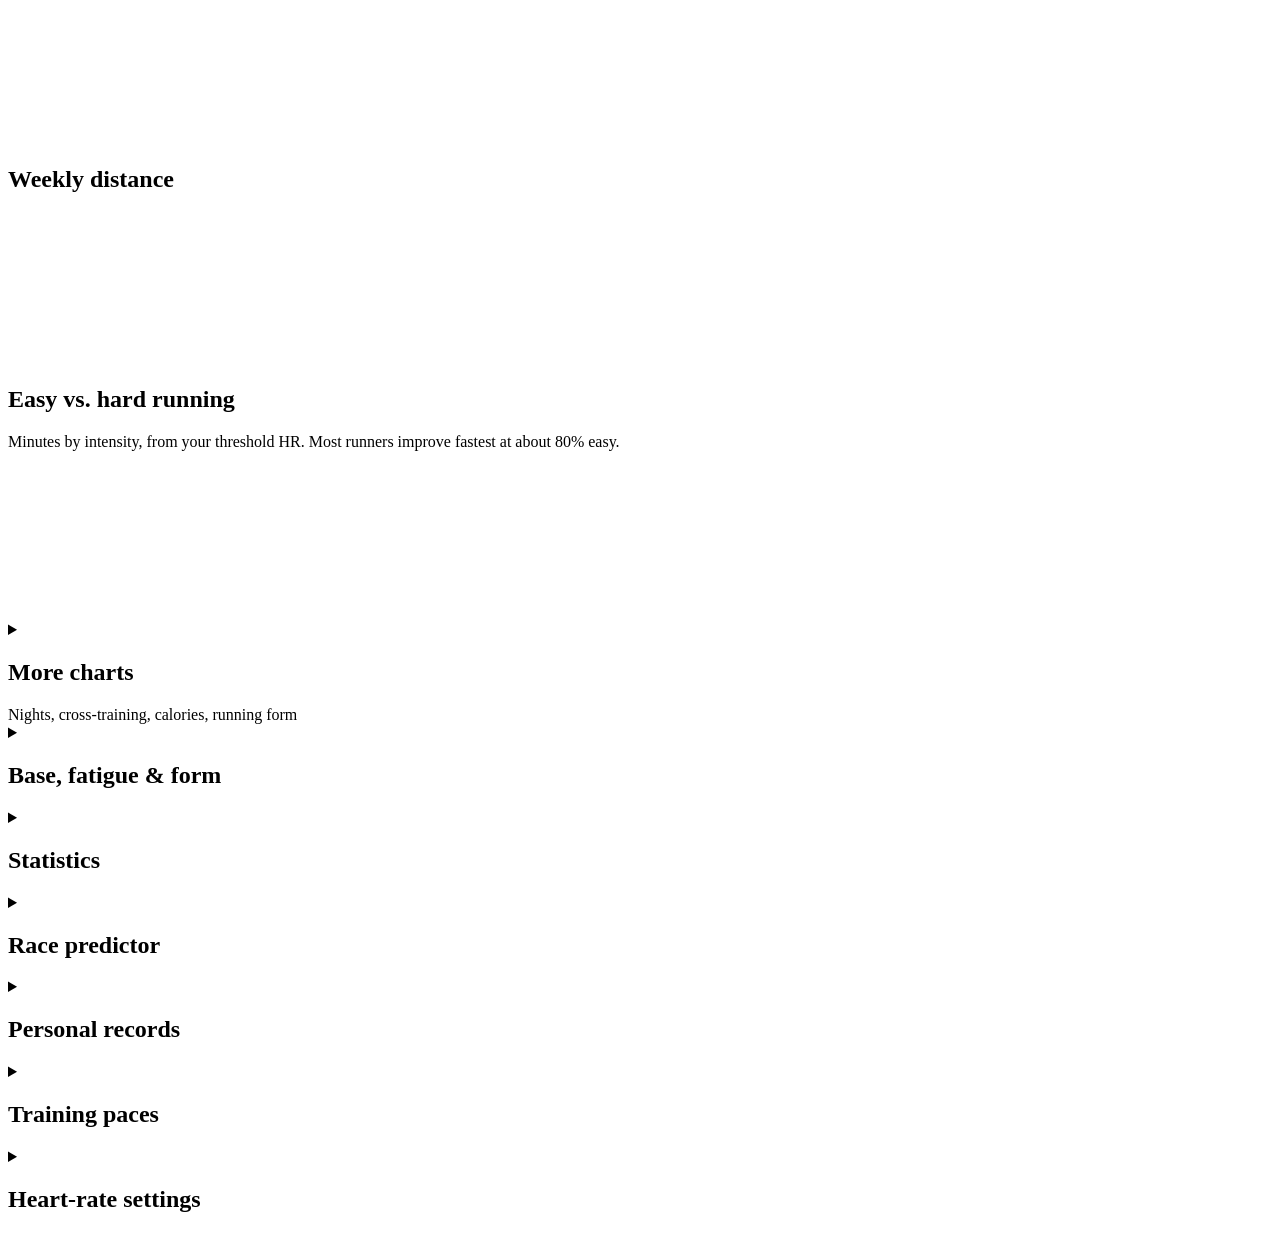
==== commit 1362c41d: "Remove the heart rate at a fixed pace chart from Progress The chart and its pace picker are gone. Th" ====
--- a/src/garmin_connector/static/index.html
+++ b/src/garmin_connector/static/index.html
@@ -81,7 +81,7 @@
   </section>
 
   <details class="fold more-charts needs-data" id="more-charts">
-    <summary><h2>More charts</h2><span class="dim">Nights, cross-training, calories, heart rate at a pace, running form</span></summary>
+    <summary><h2>More charts</h2><span class="dim">Nights, cross-training, calories, running form</span></summary>
     <section class="grid">
       <div class="card" id="nights-card" hidden>
         <div class="toolbar"><h2 style="margin:0">Nights</h2><span class="spacer"></span>
@@ -104,14 +104,6 @@
         <div class="headline" id="kcal-head"></div>
         <div class="legend" id="kcal-legend"></div>
         <div class="chart-box"><canvas id="kcal" role="img" aria-label="Stacked bar chart of active calories a day, running and cross-training"></canvas></div>
-      </div>
-      <div class="card" id="hrpace-card" hidden>
-        <div class="toolbar"><h2 style="margin:0">Heart rate at a fixed pace</h2><span class="spacer"></span>
-          <label class="hrpace-pick">At <select id="hrpace-pick" aria-label="Pace"></select></label></div>
-        <p class="hint">Heart rate when running steadily at this pace, adjusted for hills: falling means you're getting fitter. Click a dot to open its run.</p>
-        <div class="headline" id="hrpace-head"></div>
-        <div class="chart-box"><canvas id="hrpace" role="img" aria-label="Scatter chart of heart rate at a fixed pace over time"></canvas></div>
-        <div class="chart-key" id="hrpace-key"></div>
       </div>
       <div class="card" id="form-card" hidden>
         <div class="toolbar"><h2 style="margin:0">Running form</h2><span class="spacer"></span>
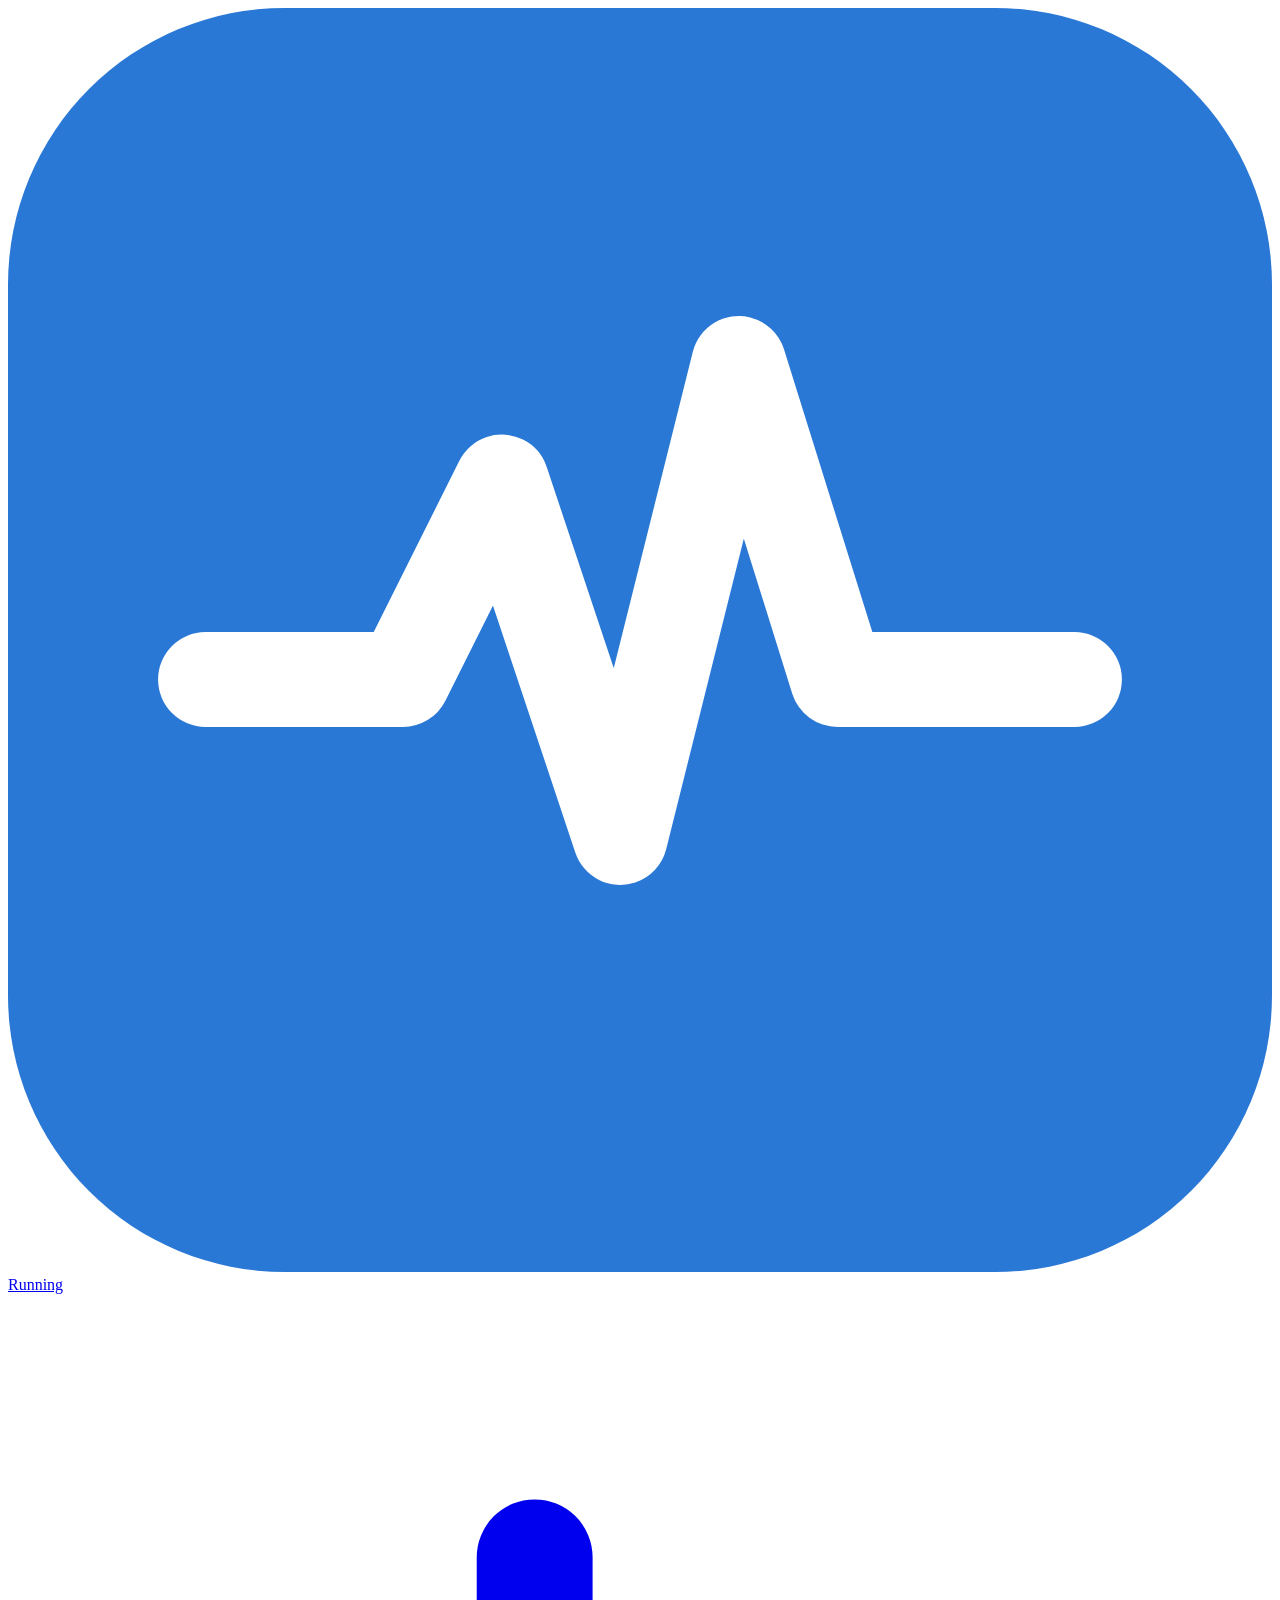
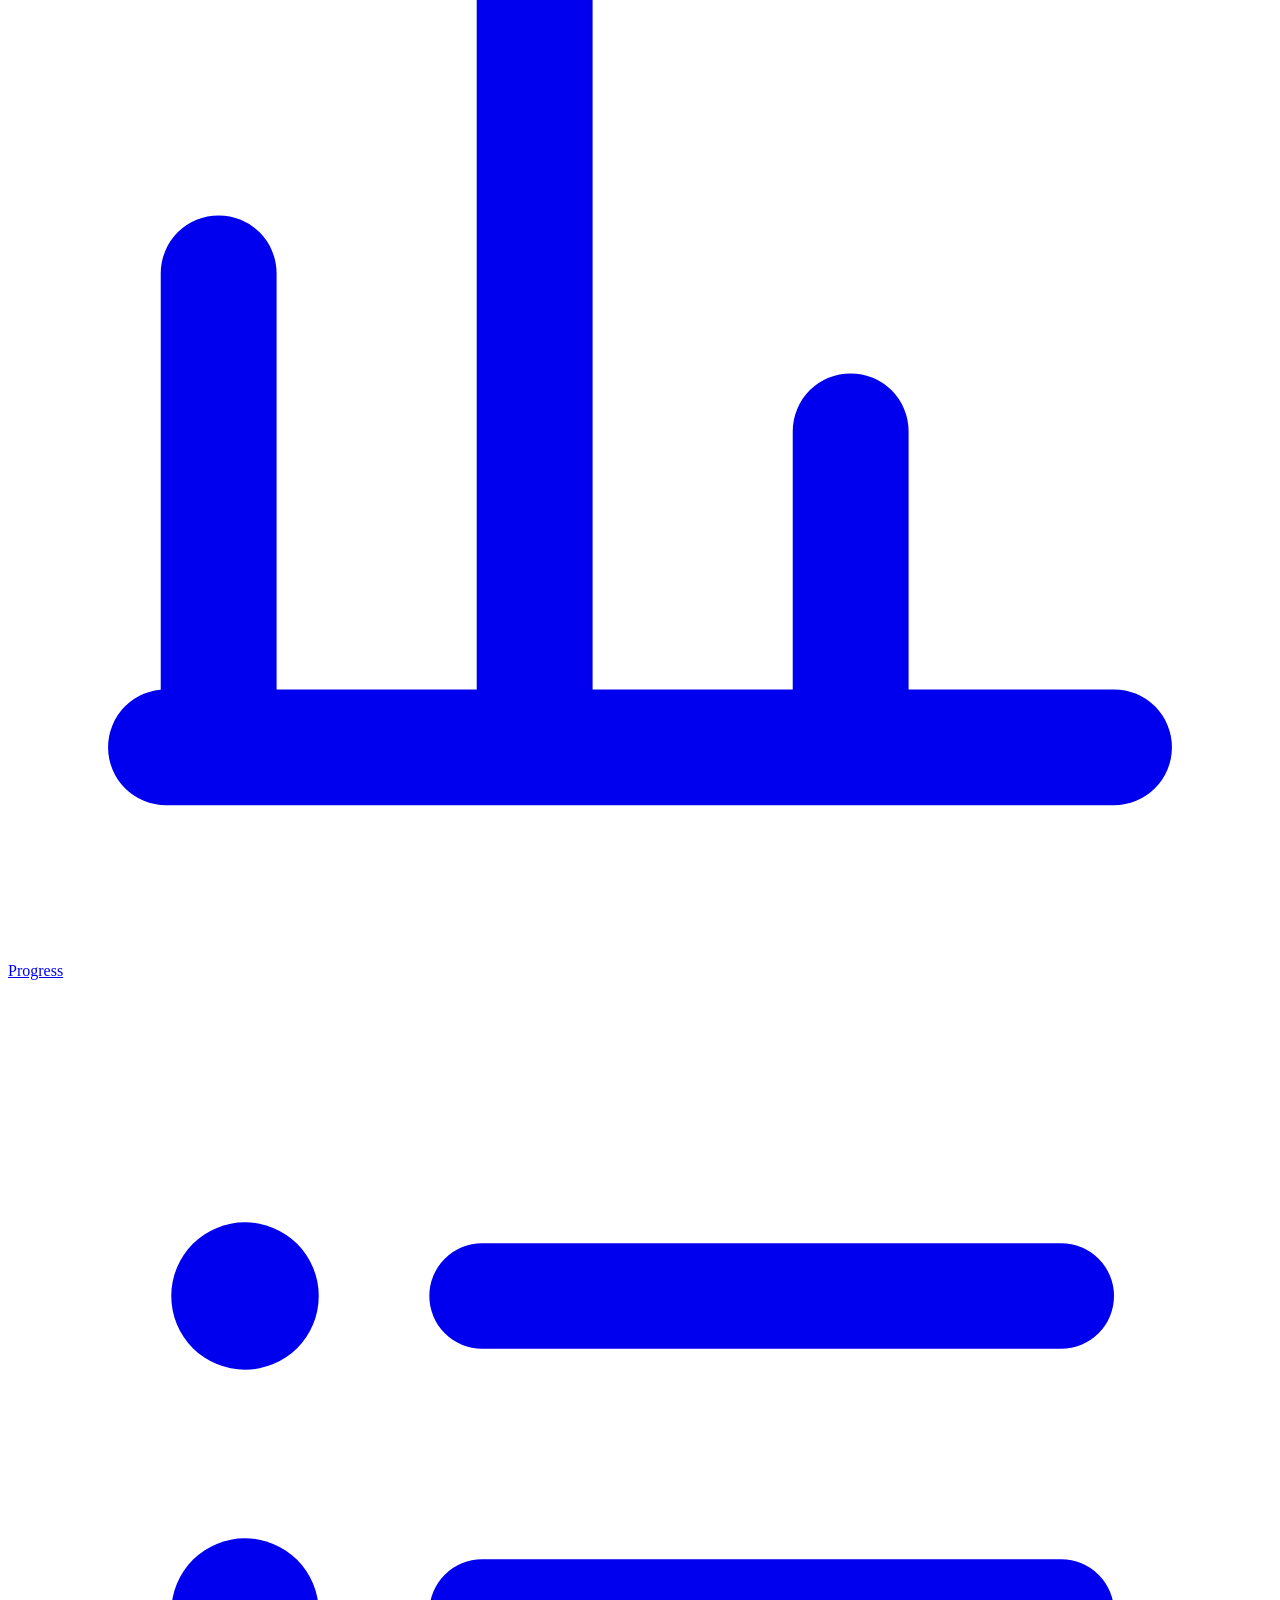
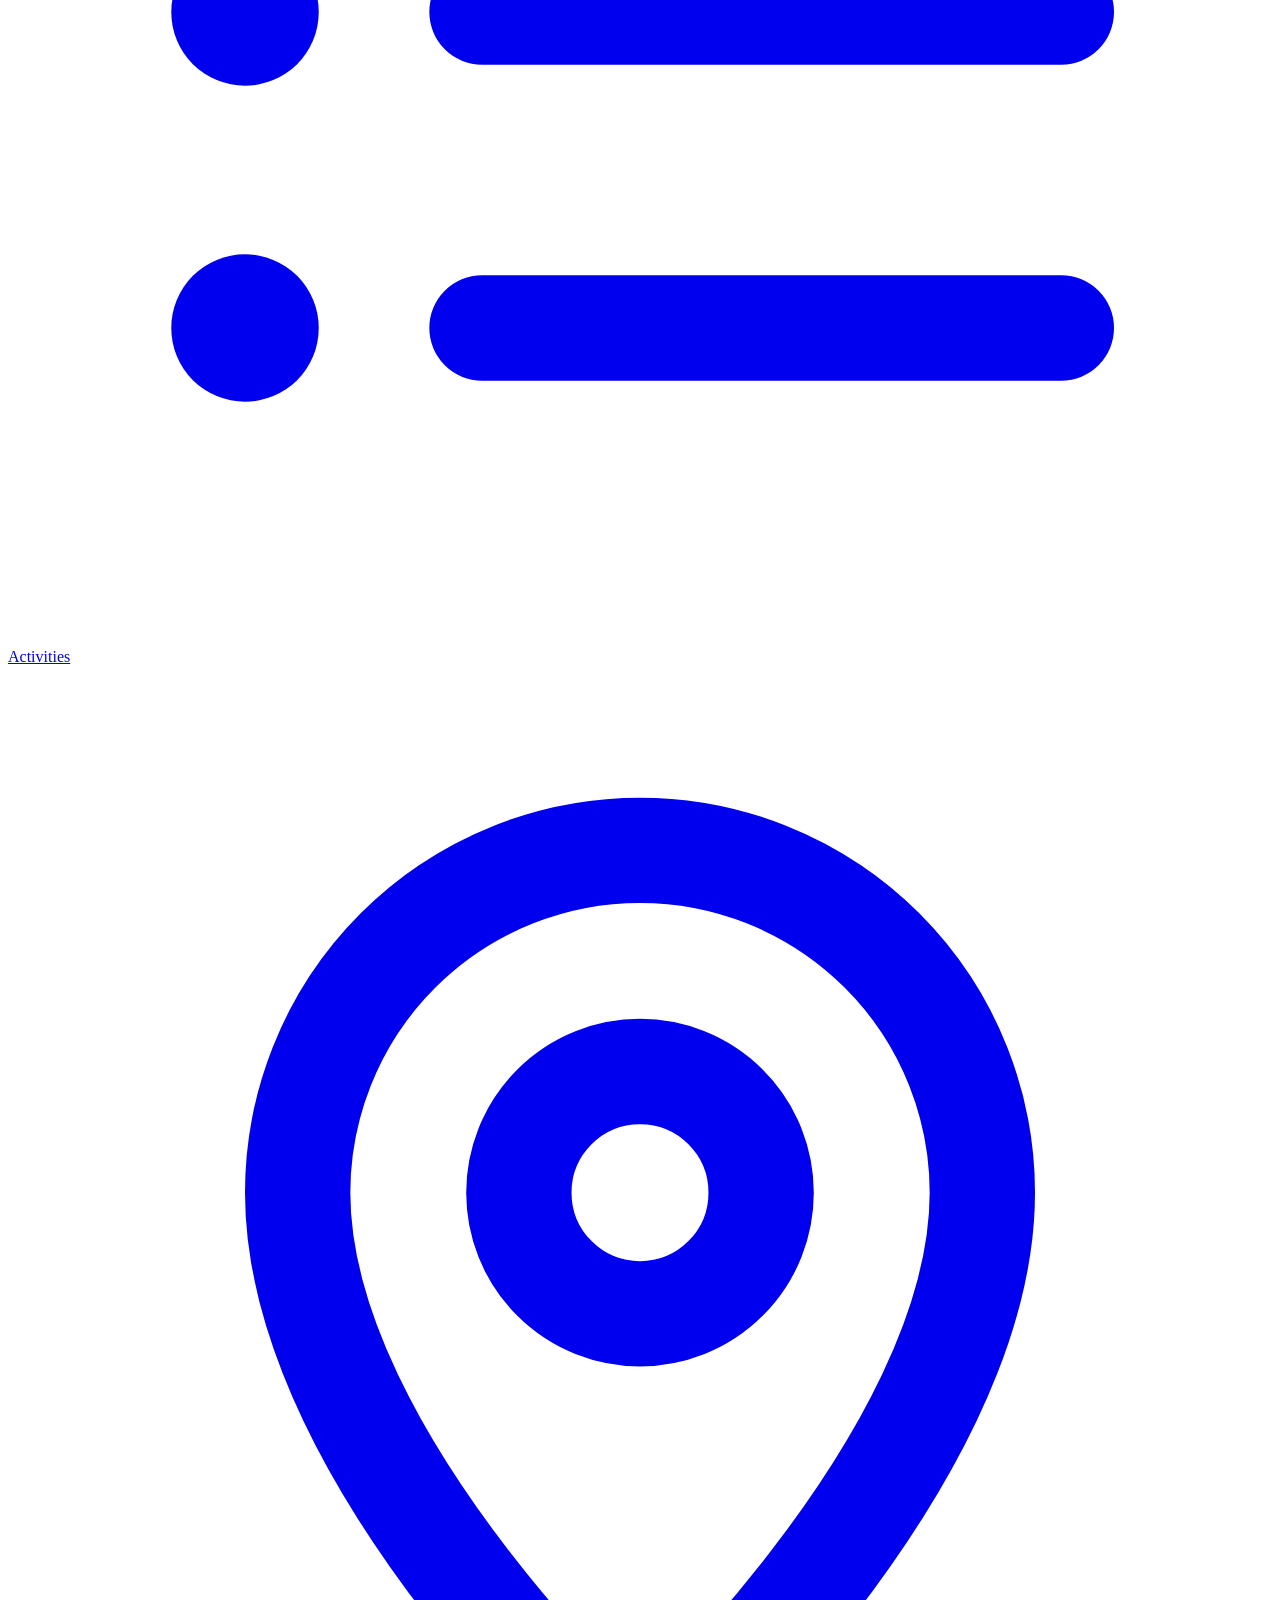
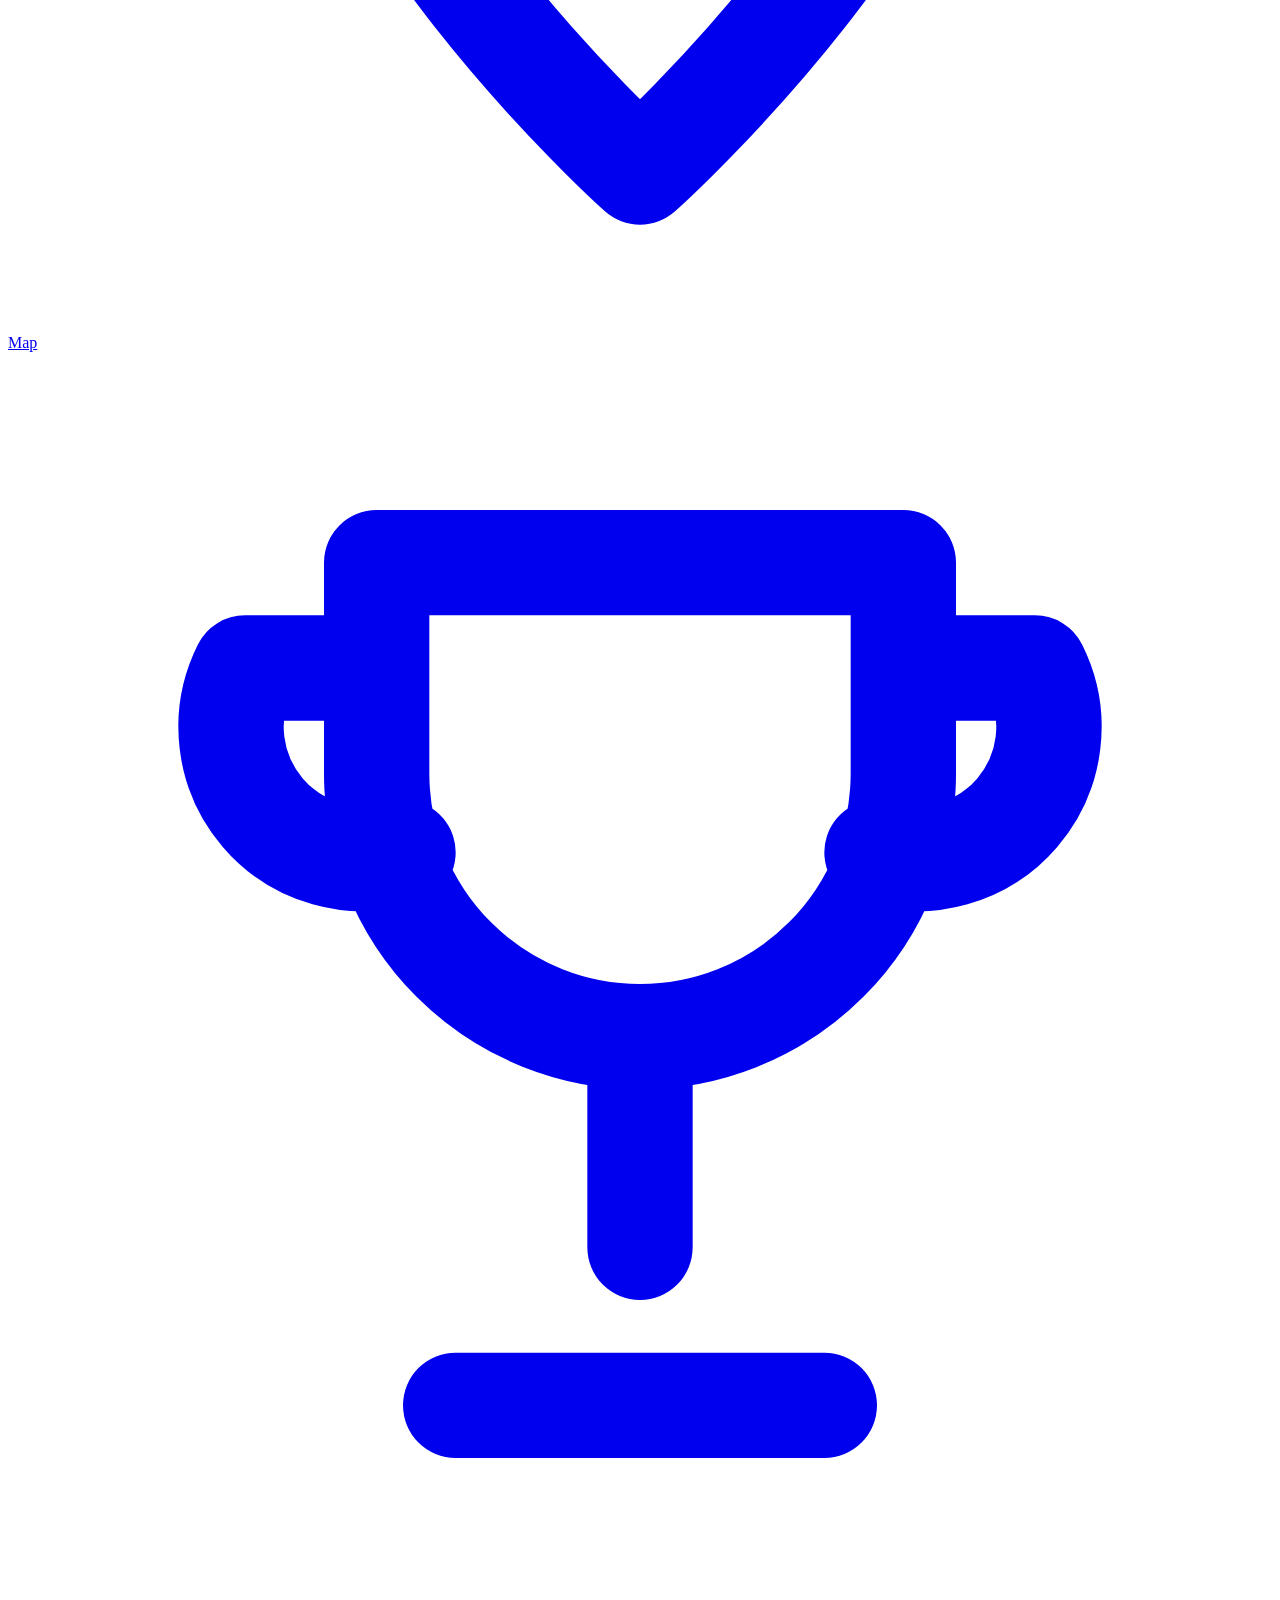
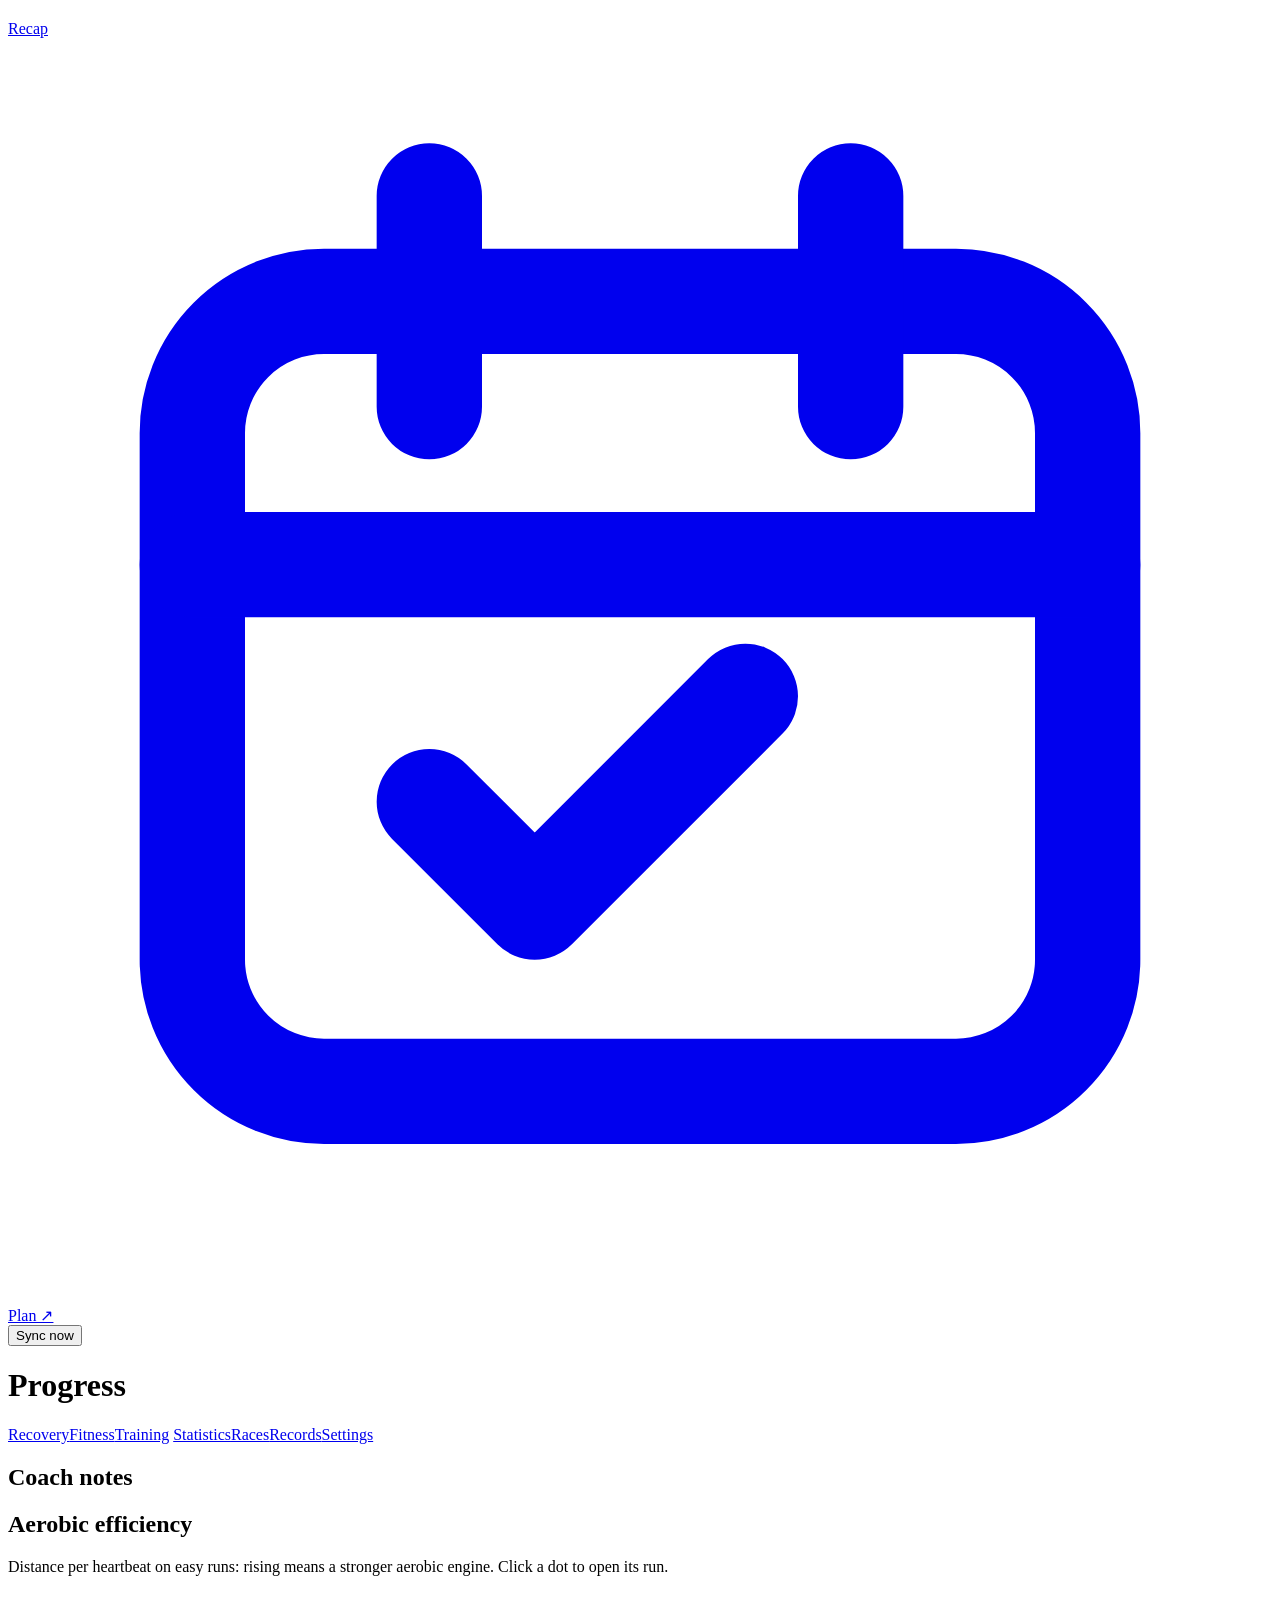
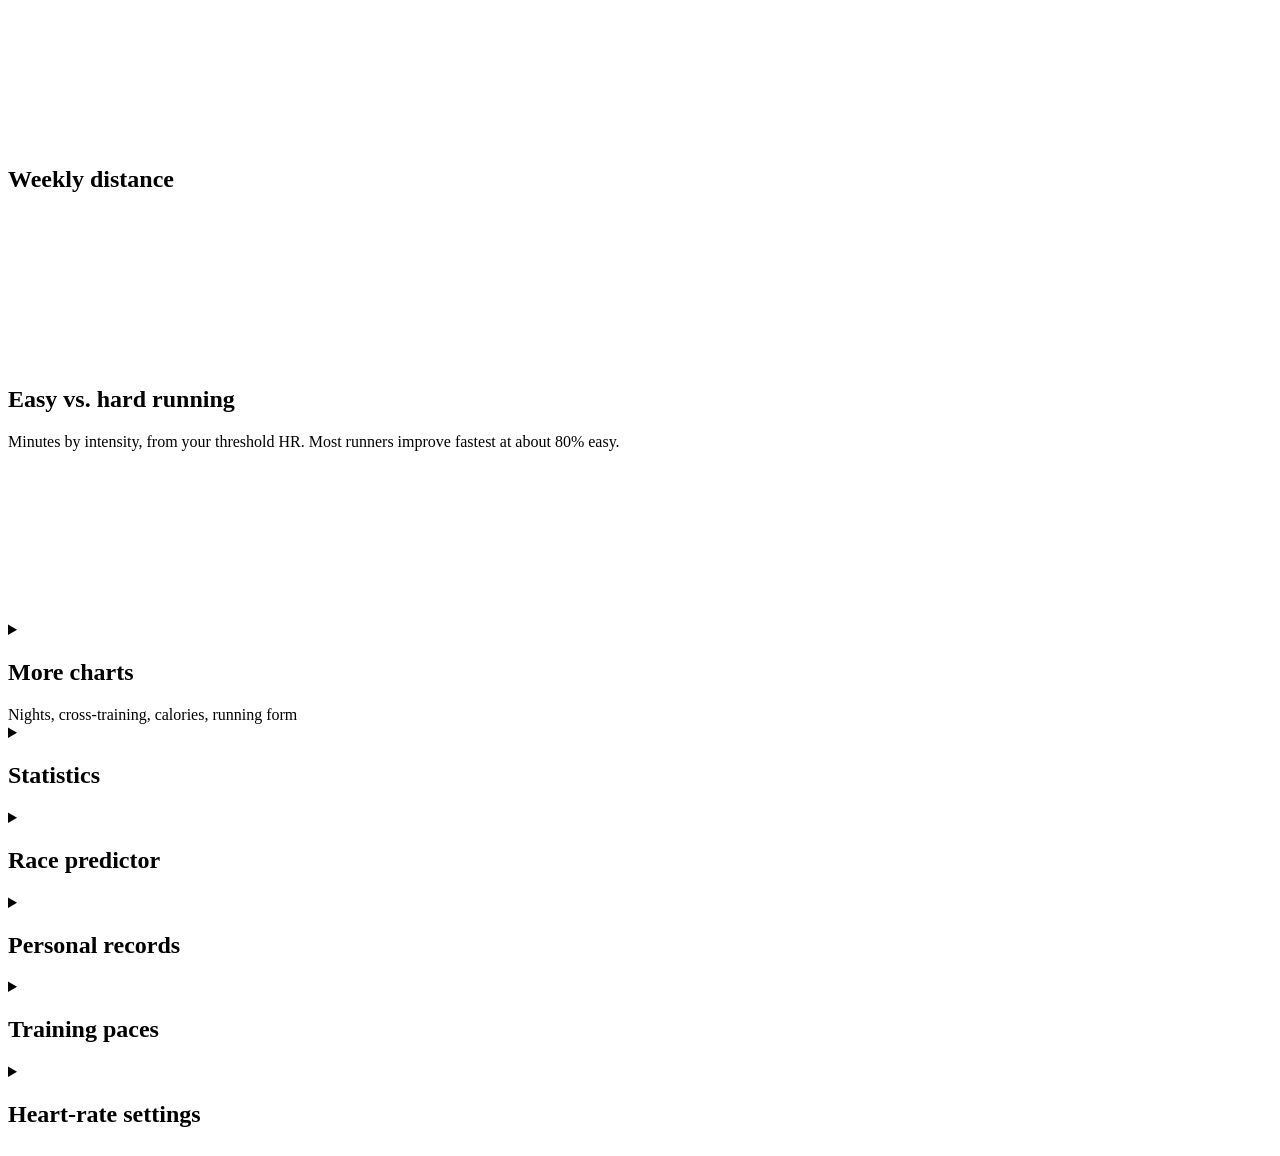
==== commit 8d783840: "Remove Base, fatigue & form and Where to improve from Progress Neither told me much: base/fatigue/fo" ====
--- a/src/garmin_connector/static/index.html
+++ b/src/garmin_connector/static/index.html
@@ -22,7 +22,7 @@
   <div class="page-head"><div class="eyebrow" id="today"></div><h1>Progress</h1></div>
 
   <nav class="jump" aria-label="On this page">
-    <a href="#recovery-card" data-needs="recovery-card">Recovery</a><a href="#perf">Fitness</a><a href="#training">Training</a><a href="#load-card">Load</a><a href="#focus-card" data-needs="focus-card">Improve</a>
+    <a href="#recovery-card" data-needs="recovery-card">Recovery</a><a href="#perf">Fitness</a><a href="#training">Training</a>
     <a href="#stats-card">Statistics</a><a href="#races-card">Races</a><a href="#records-grid">Records</a><a href="#hr-settings">Settings</a>
   </nav>
 
@@ -77,6 +77,9 @@
       <div class="headline" id="mix-head"></div>
       <div class="legend" id="mix-legend"></div>
       <div class="chart-box"><canvas id="mix" role="img" aria-label="Stacked bar chart of running minutes by intensity"></canvas></div>
+      <details class="more-inline" id="load-sources-fold" hidden><summary>Where your load comes from, <span id="load-sources-range"></span></summary>
+        <p class="hint">Each kind of workout's share of all your training load: time at each heart rate, with hard minutes counting much more than easy ones.</p>
+        <table class="compare load-sources"><tbody id="load-sources"></tbody></table></details>
     </div>
   </section>
 
@@ -90,10 +93,13 @@
         <div class="headline" id="nights-head"></div>
         <div class="chart-box"><canvas id="nights" role="img" aria-label="Resting heart rate, HRV or sleep, night by night"></canvas></div>
         <div class="chart-key" id="nights-key"></div>
+        <details class="more-inline" id="patterns-fold" hidden><summary>What your nights say</summary>
+          <p class="hint">From your own history, comparing like with like.</p>
+          <ul class="patterns" id="patterns"></ul></details>
       </div>
       <div class="card" id="cross-card" hidden>
         <h2>Cross-training</h2>
-        <p class="hint">Time on everything besides running. It counts toward your base and fatigue too. Click a bar to list that week.</p>
+        <p class="hint">Time on everything besides running. It counts toward your training load too. Click a bar to list that week.</p>
         <div class="headline" id="cross-head"></div>
         <div class="legend" id="cross-legend"></div>
         <div class="chart-box"><canvas id="cross" role="img" aria-label="Stacked bar chart of cross-training hours by kind"></canvas></div>
@@ -114,32 +120,6 @@
       </div>
     </section>
   </details>
-
-  <section class="card needs-data" id="load-card">
-    <details class="fold"><summary><h2>Base, fatigue &amp; form</h2><span class="dim" id="load-sum"></span></summary>
-    <div class="fold-wide">
-      <div>
-        <div class="explain" id="explain"></div>
-        <details class="more-inline"><summary>Base over time: now against 3, 6 and 12 months ago</summary>
-          <table class="compare"><tbody id="compare"></tbody></table></details>
-        <details class="more-inline" id="load-sources-fold" hidden><summary>Where your load comes from, <span id="load-sources-range"></span></summary>
-          <p class="hint">Each kind of workout's share of all the training load behind your base and fatigue.</p>
-          <table class="compare load-sources"><tbody id="load-sources"></tbody></table></details>
-      </div>
-      <div>
-        <div class="legend"><span style="--c:var(--fitness)">Base</span><span style="--c:var(--fatigue)">Fatigue</span></div>
-        <div class="chart-box"><canvas id="load" role="img" aria-label="Line chart of base and fatigue"></canvas></div>
-        <div class="legend" style="margin-top:12px" id="form-legend"></div>
-        <div class="chart-box short"><canvas id="form" role="img" aria-label="Bar chart of form, colored by state"></canvas></div>
-      </div>
-    </div></details>
-  </section>
-
-  <section class="card needs-data" id="focus-card" hidden>
-    <h2>Where to improve</h2>
-    <p class="hint">Your last three months, area by area, with the next step for each.</p>
-    <div class="focus" id="focus"></div>
-  </section>
 
   <section class="card needs-data" id="stats-card">
     <details class="fold"><summary><h2>Statistics</h2><span class="dim" id="stats-sum"></span></summary>
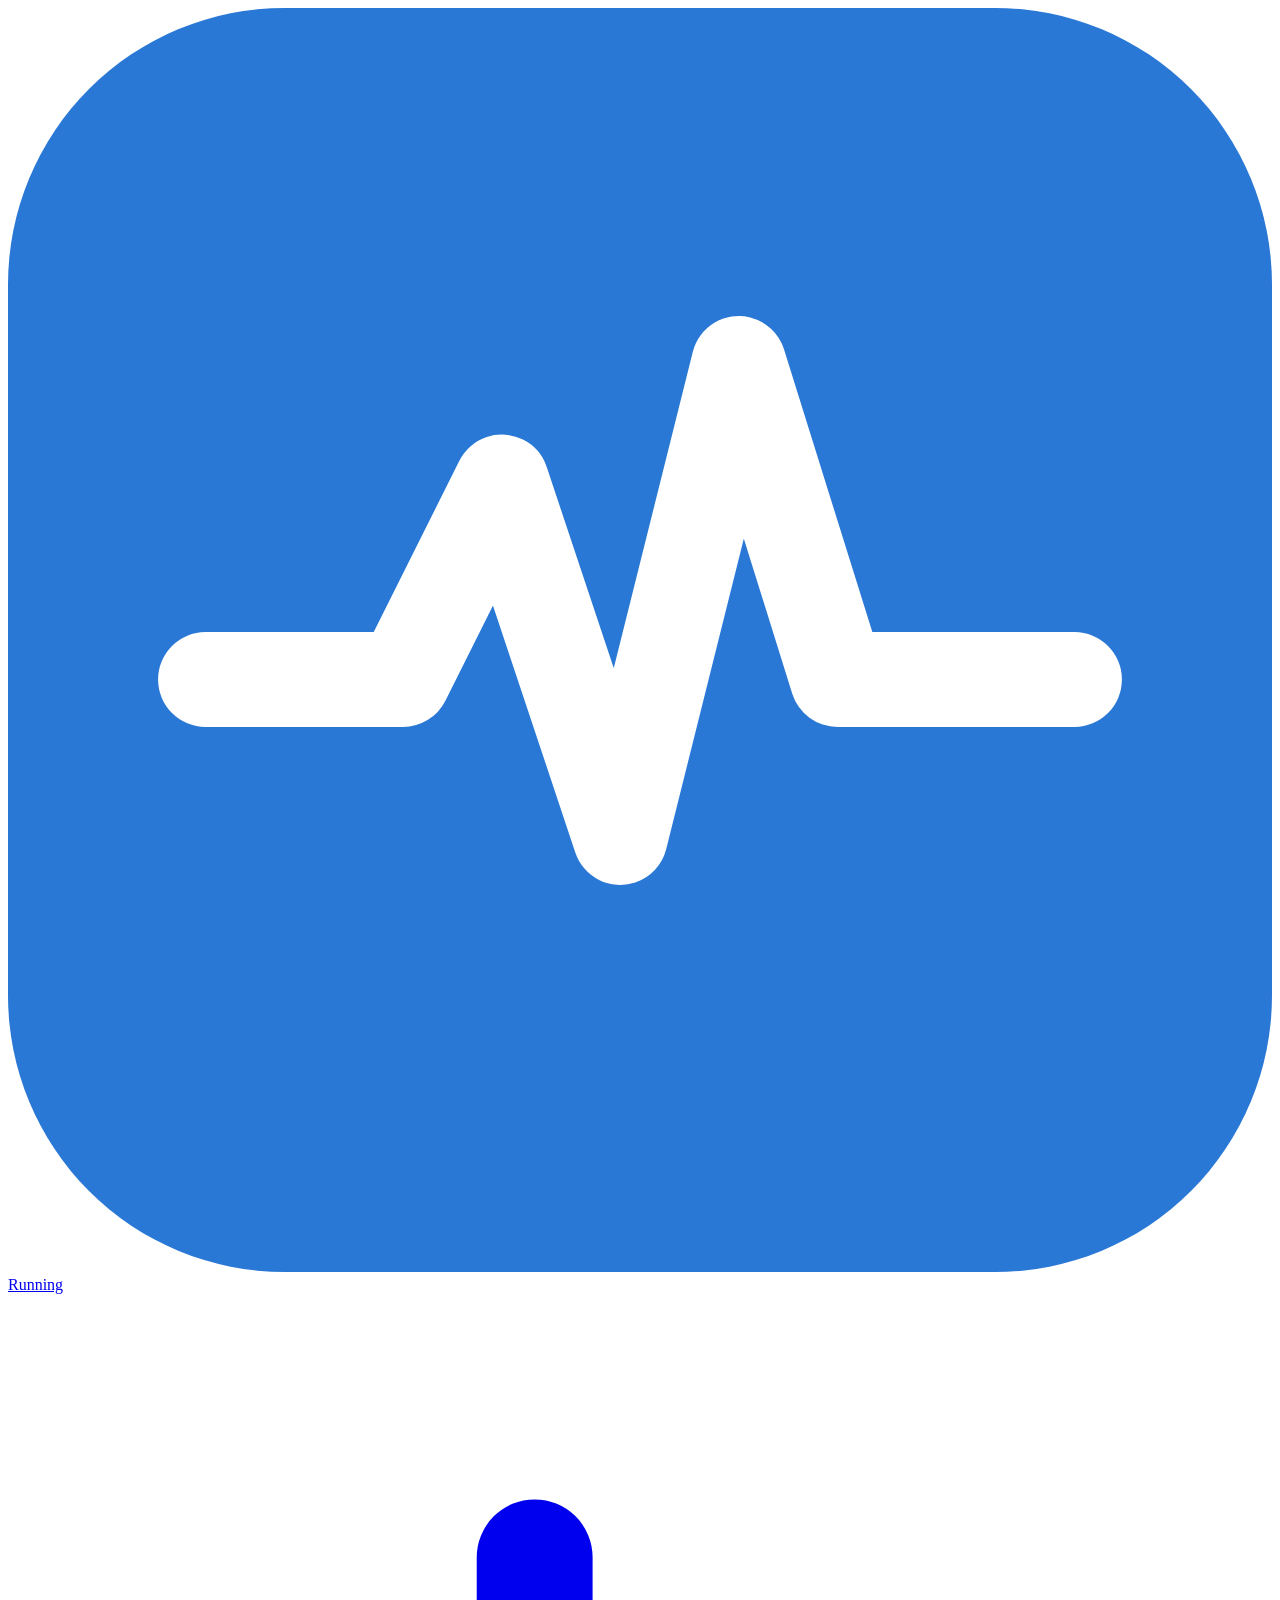
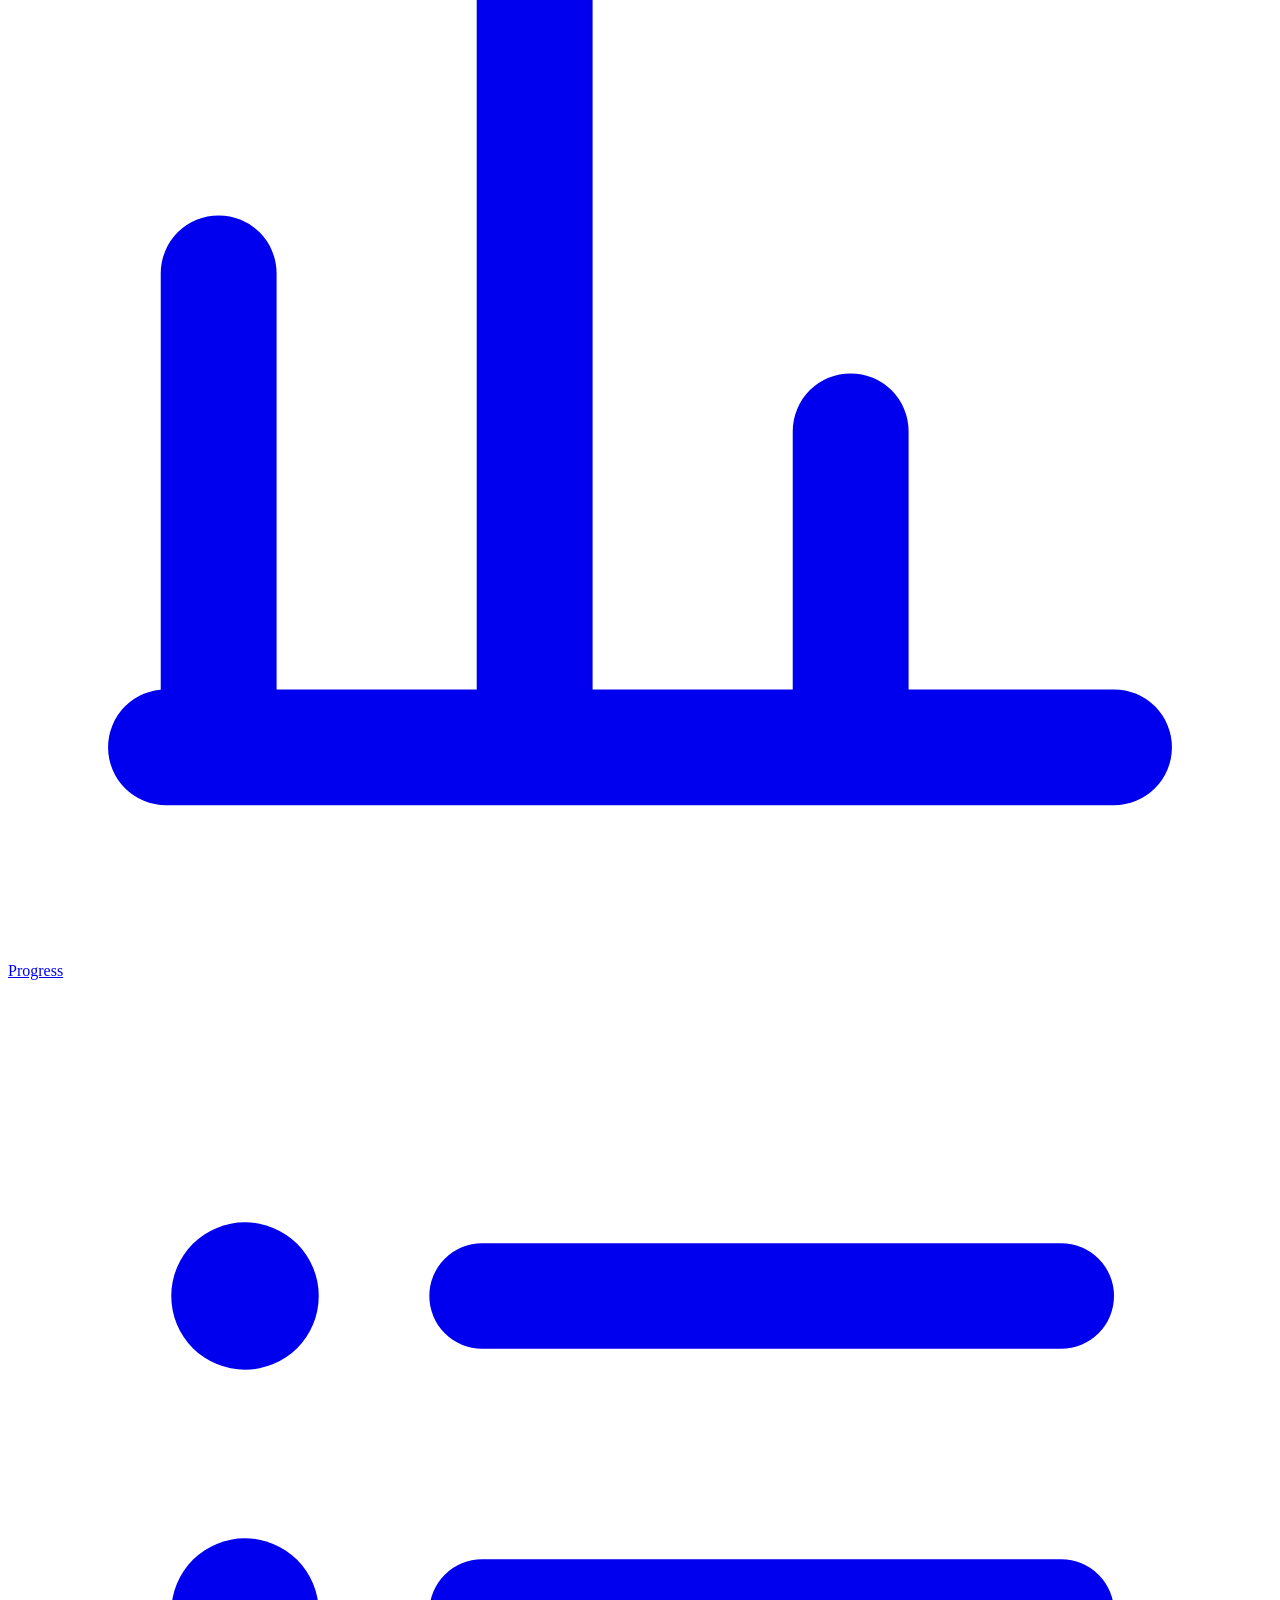
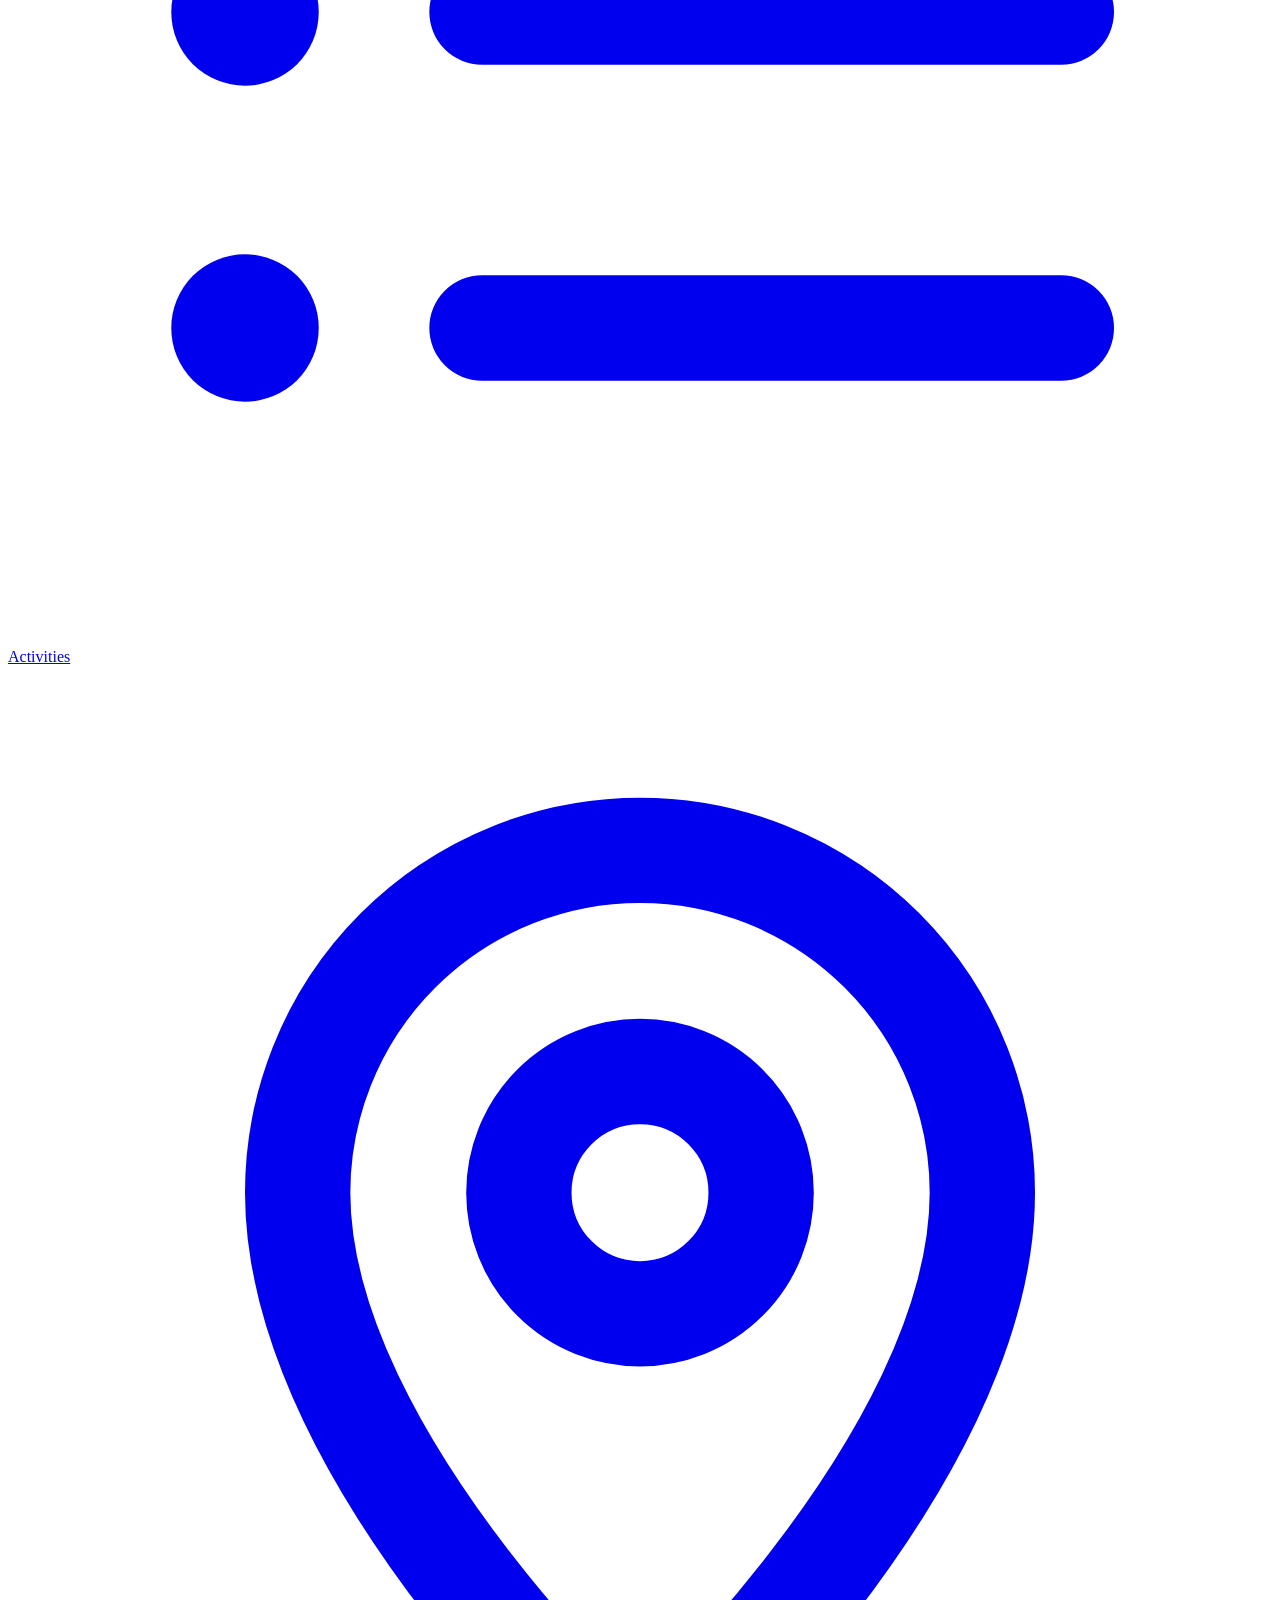
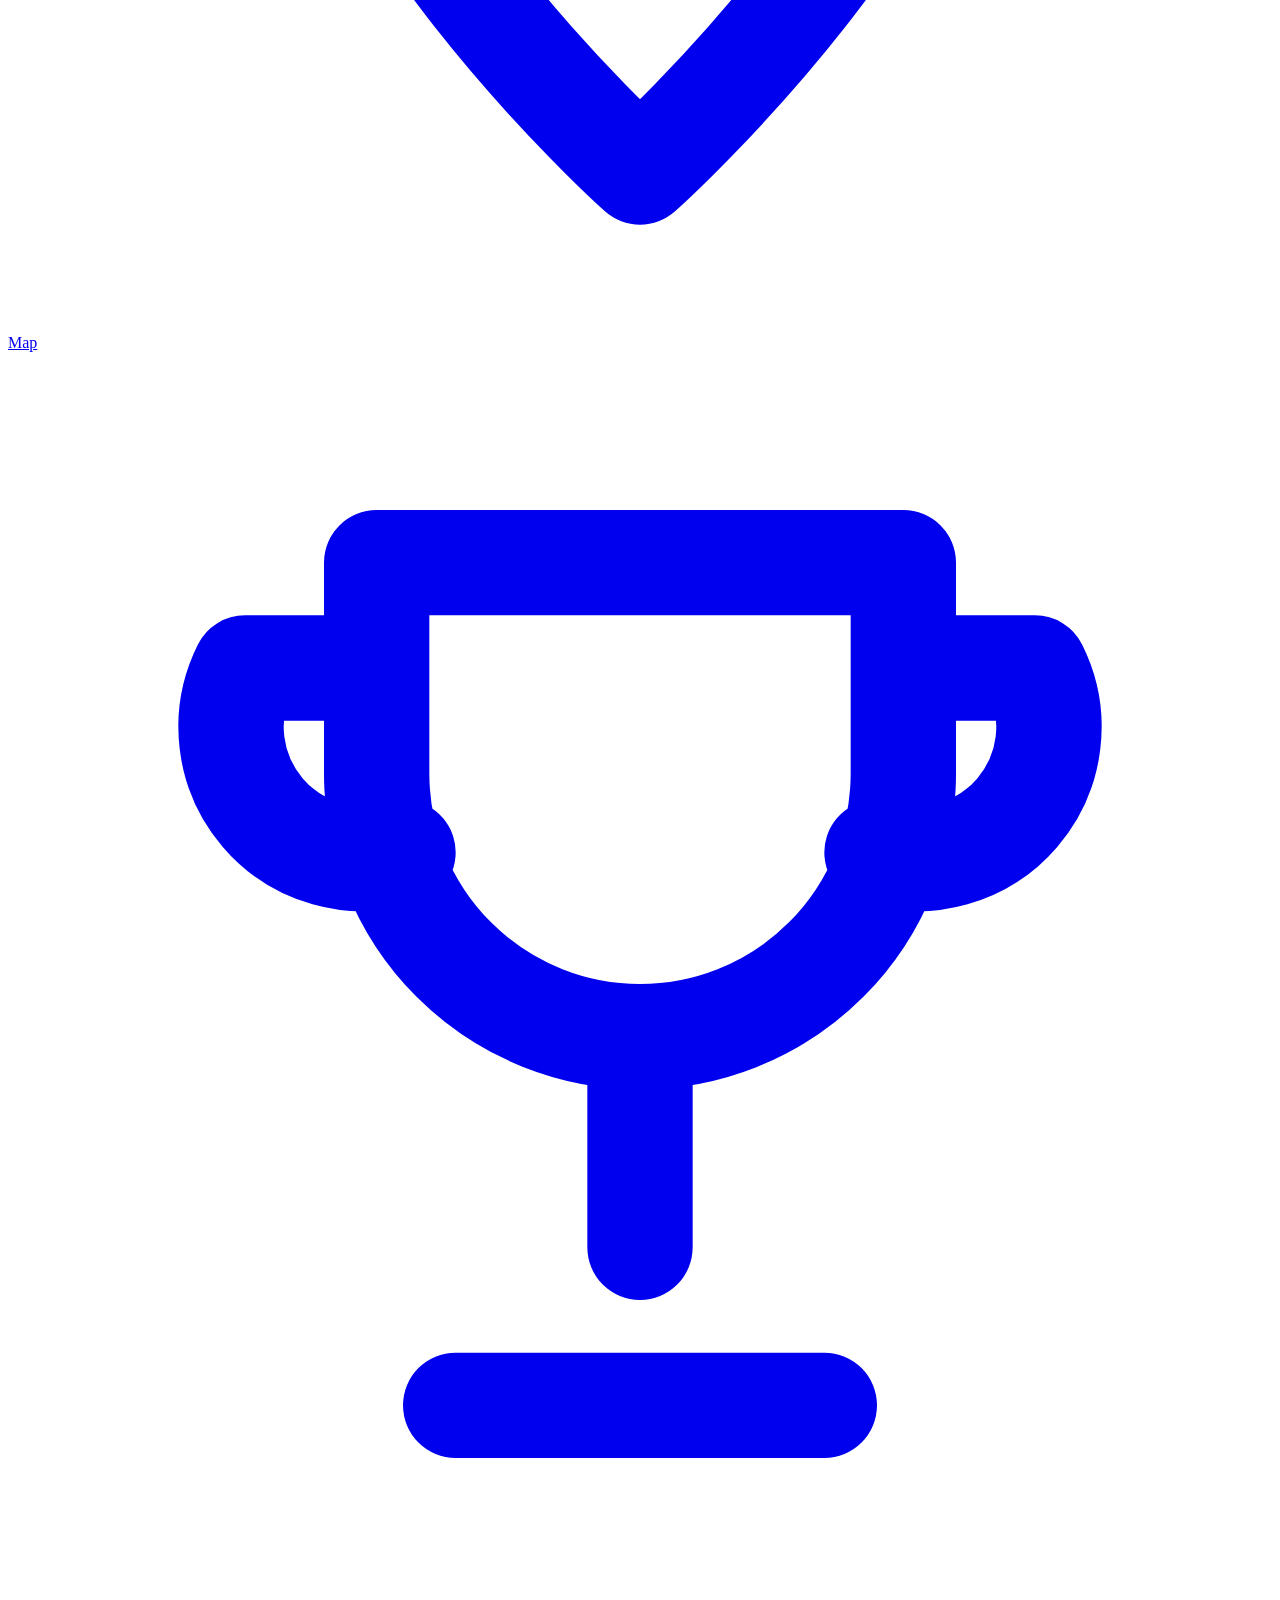
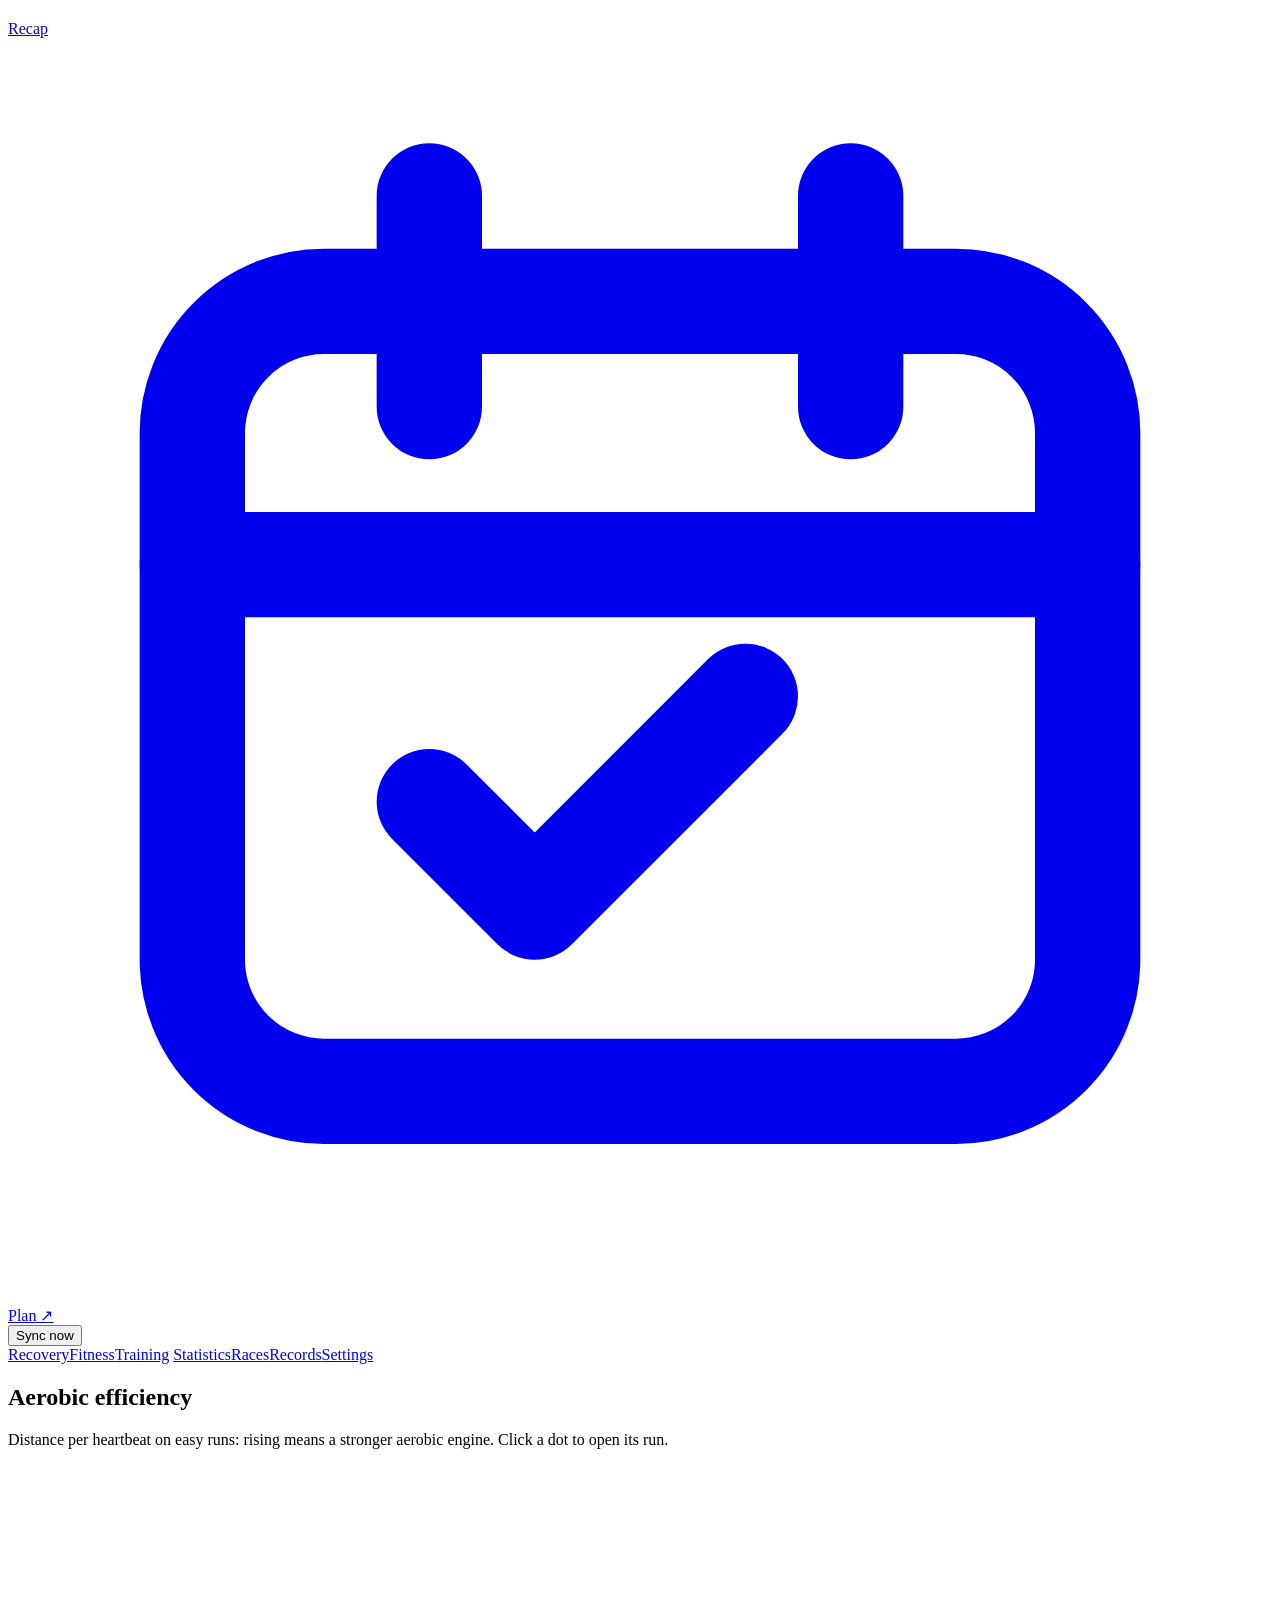
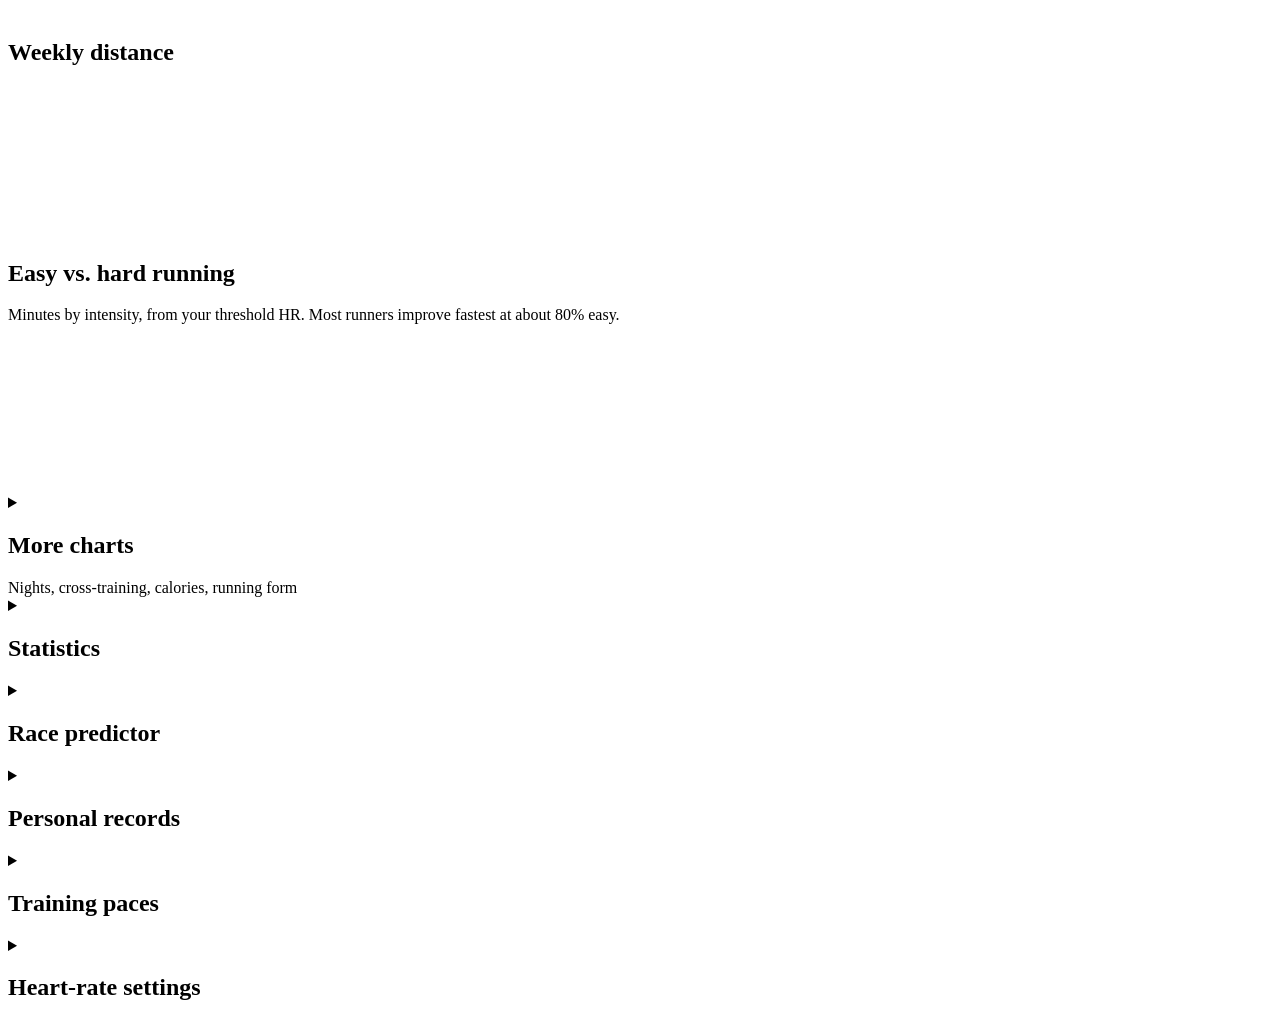
==== commit 5b48aae3: "Progress: drop the page title, status word, To improve and Coach notes Keep just the four 4-week tre" ====
--- a/src/garmin_connector/static/index.html
+++ b/src/garmin_connector/static/index.html
@@ -19,7 +19,7 @@
     </div>
     <div id="status" role="status" aria-live="polite"></div>
   </header>
-  <div class="page-head"><div class="eyebrow" id="today"></div><h1>Progress</h1></div>
+  <div class="page-head"><div class="eyebrow" id="today"></div></div>
 
   <nav class="jump" aria-label="On this page">
     <a href="#recovery-card" data-needs="recovery-card">Recovery</a><a href="#perf">Fitness</a><a href="#training">Training</a>
@@ -33,19 +33,14 @@
     <p>Download your workouts from Garmin Connect to get started. The first sync brings in your whole history,
       about a second per workout, and then each sync only adds what's new.</p>
     <button class="primary wide-btn" id="welcome-sync">Sync with Garmin</button>
-    <p class="hint">Your charts, fitness, records and coach notes appear here once your runs are in.</p>
-  </section>
-
-  <section class="card needs-data today-hero" id="trend" hidden></section>
+    <p class="hint">Your charts, fitness and records appear here once your runs are in.</p>
+  </section>
+
+  <section class="card needs-data trend-card" id="trend" hidden></section>
 
   <section class="tiles needs-data" id="tiles"></section>
 
   <section class="card needs-data" id="latest"></section>
-
-  <section class="card needs-data" id="notes-card">
-    <h2>Coach notes</h2>
-    <div class="notes" id="notes"></div>
-  </section>
 
   <section class="card" id="recovery-card" hidden>
     <div class="toolbar"><h2 style="margin:0">Recovery</h2><span class="spacer"></span><span class="dim" id="recovery-when"></span></div>
